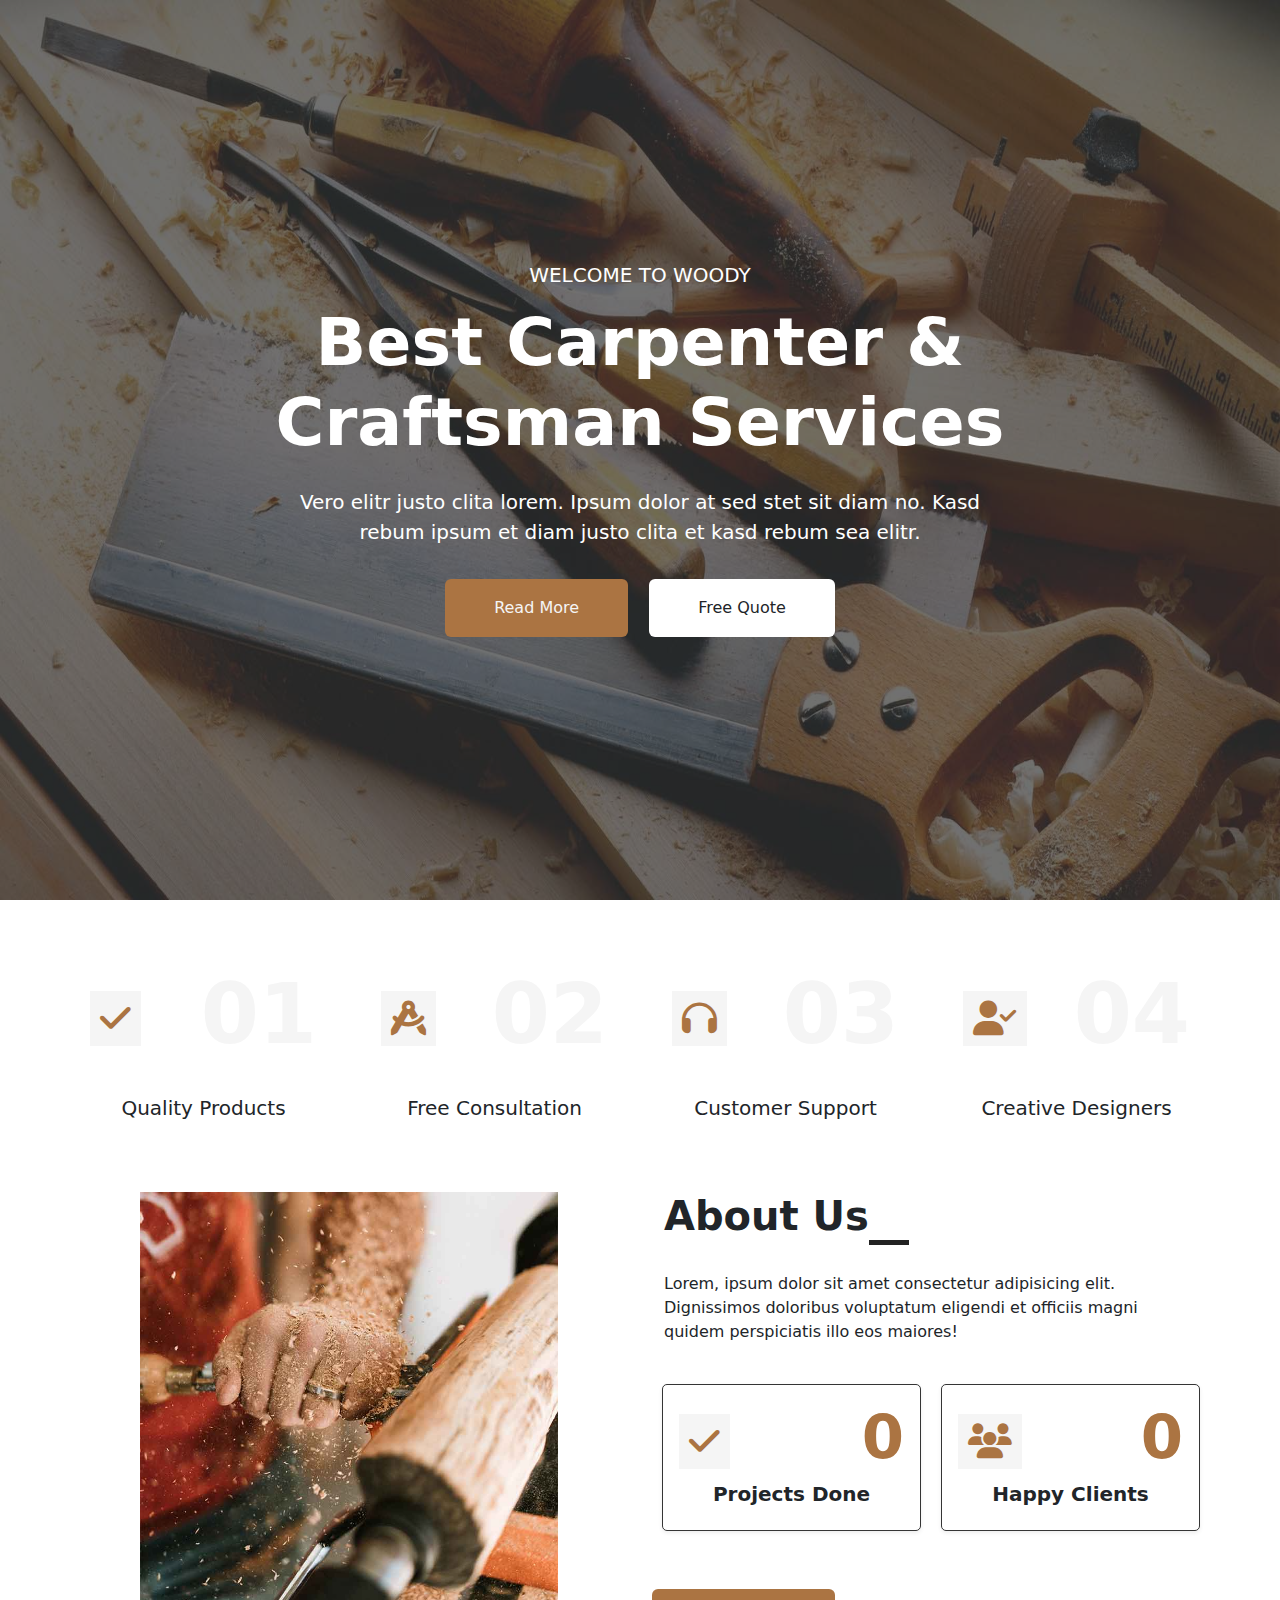
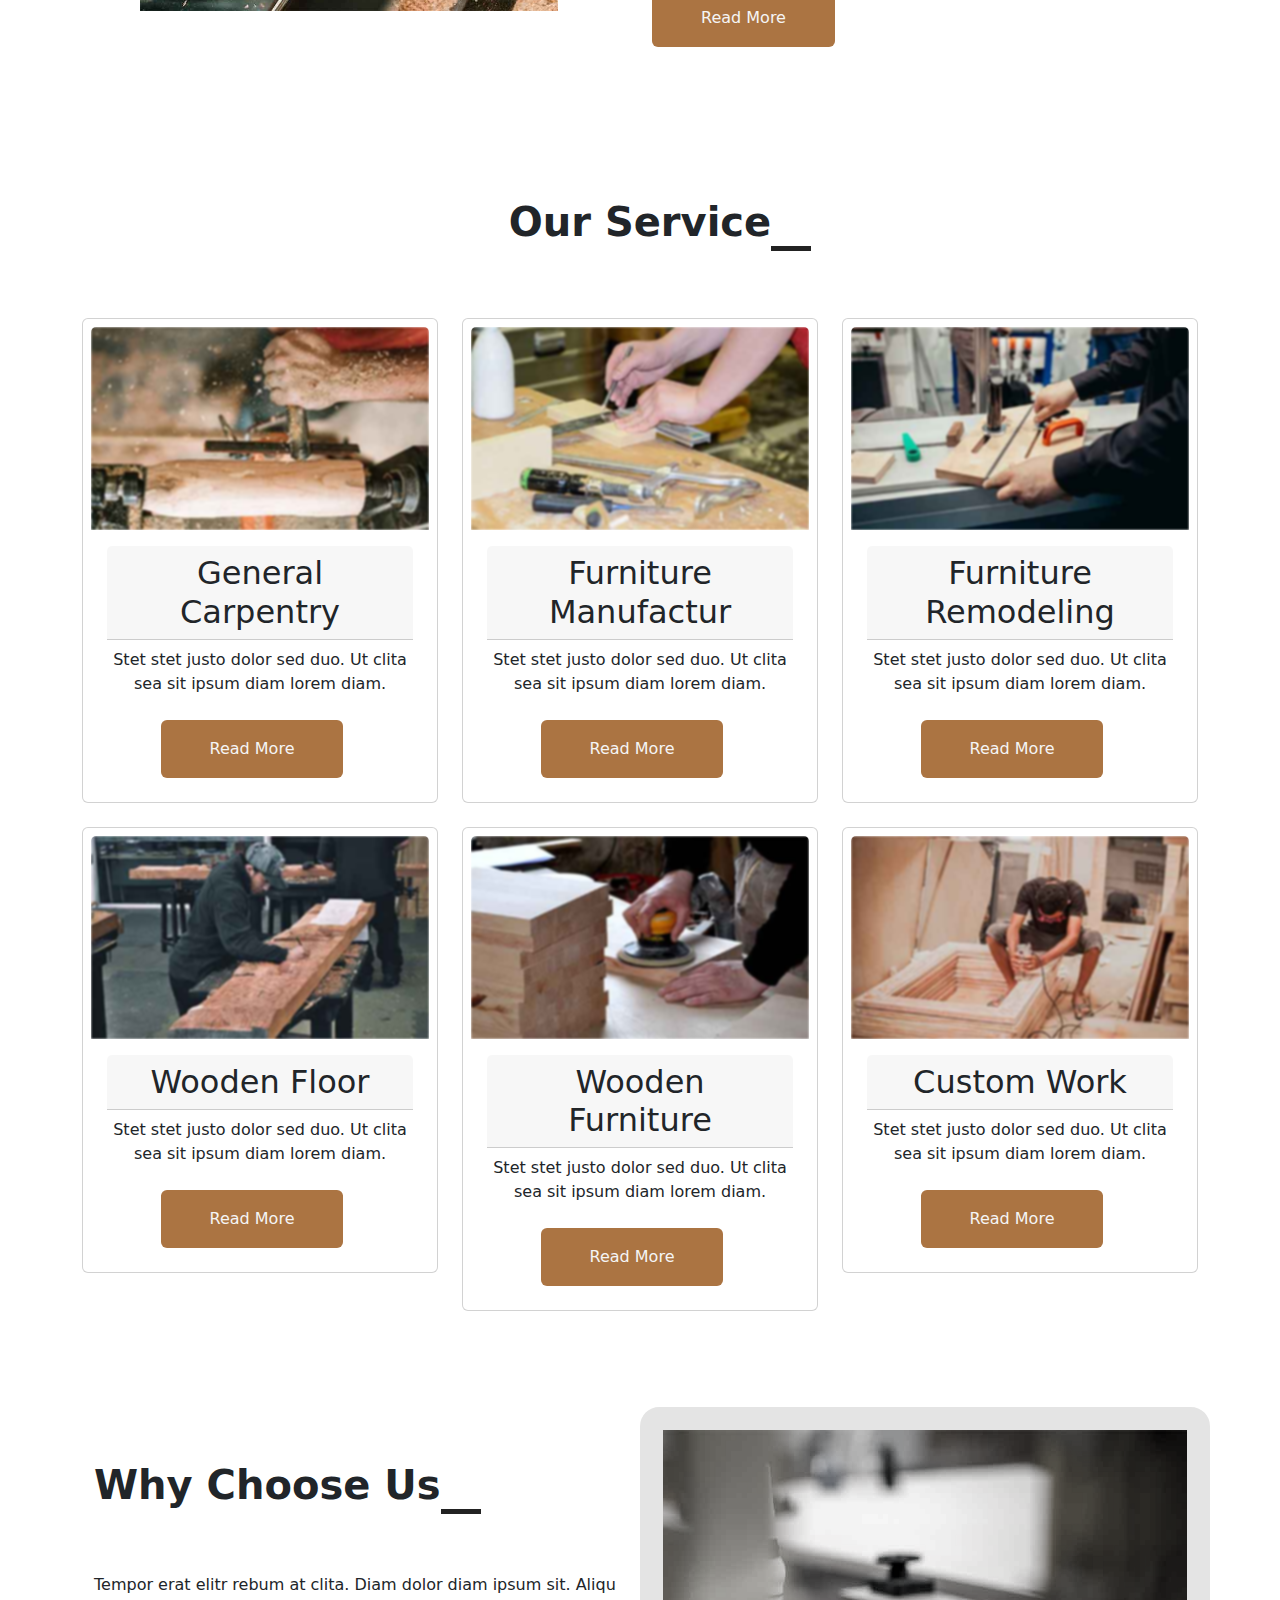
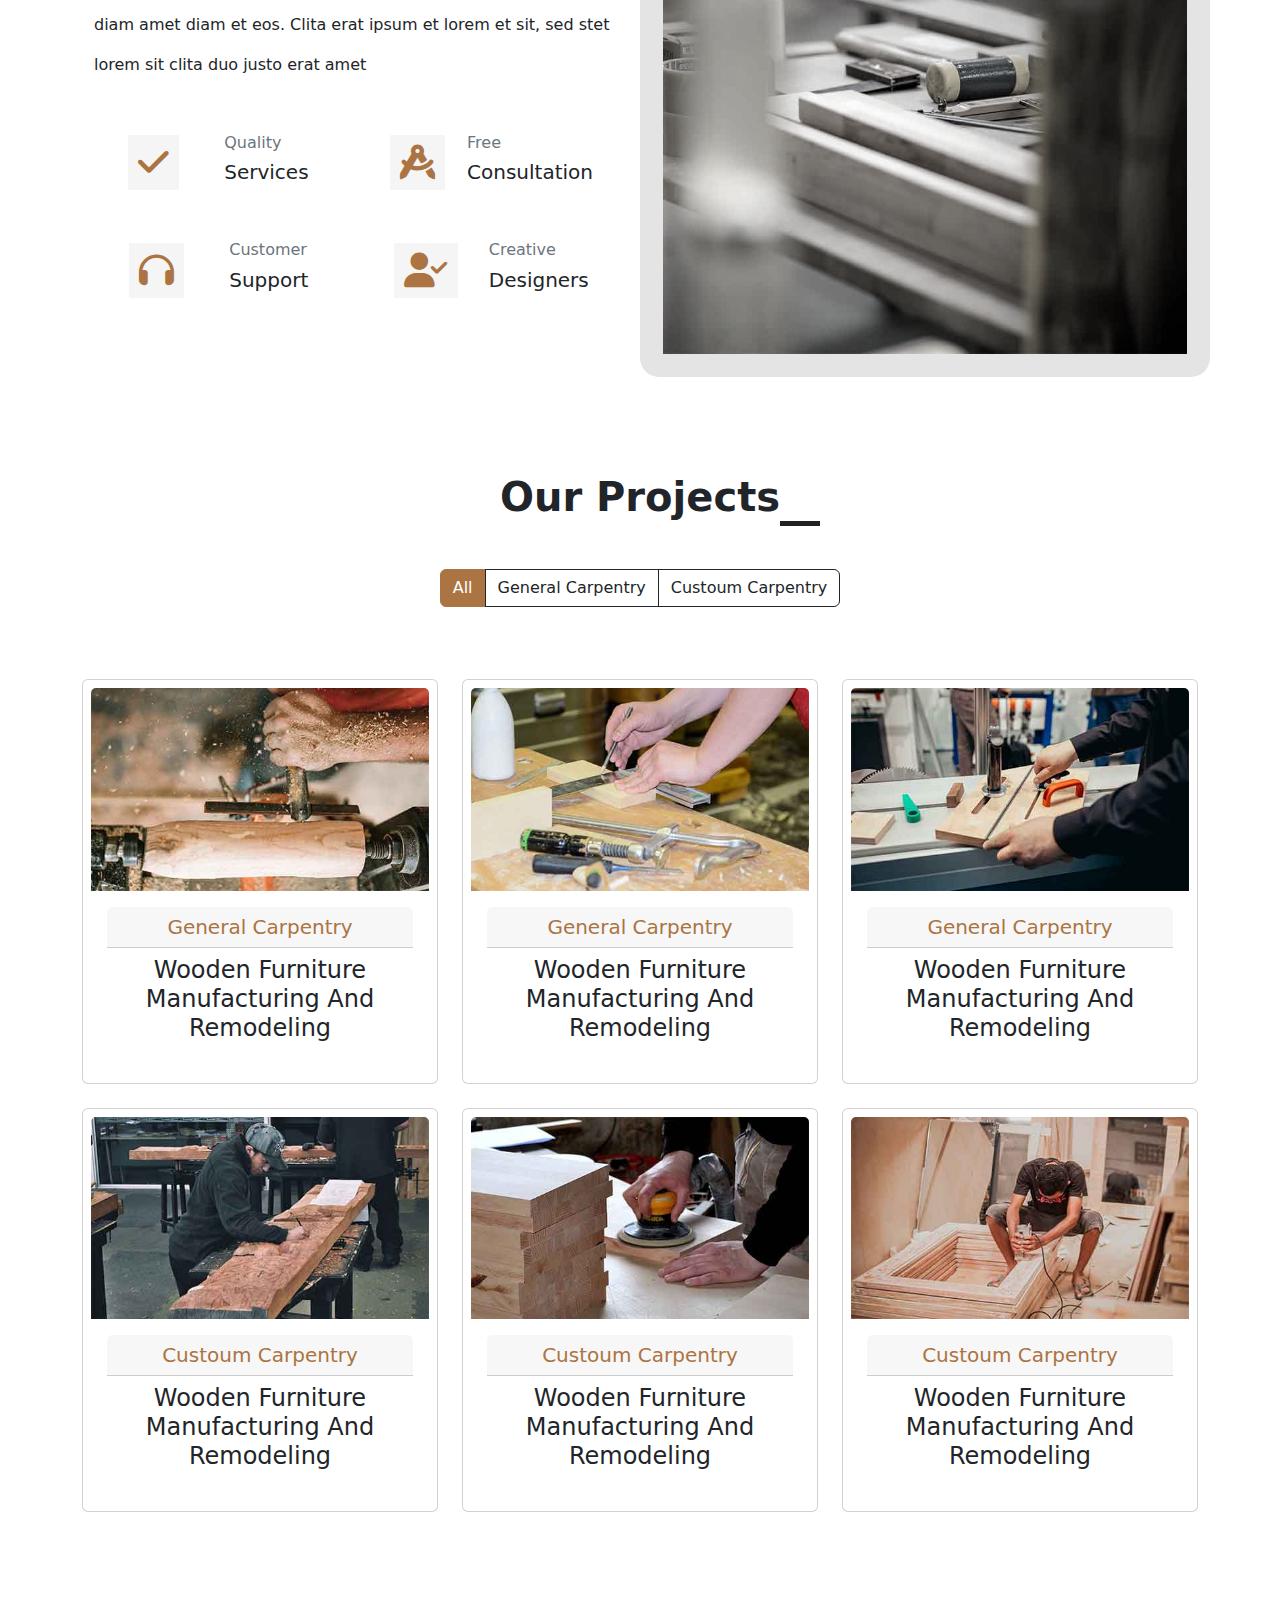
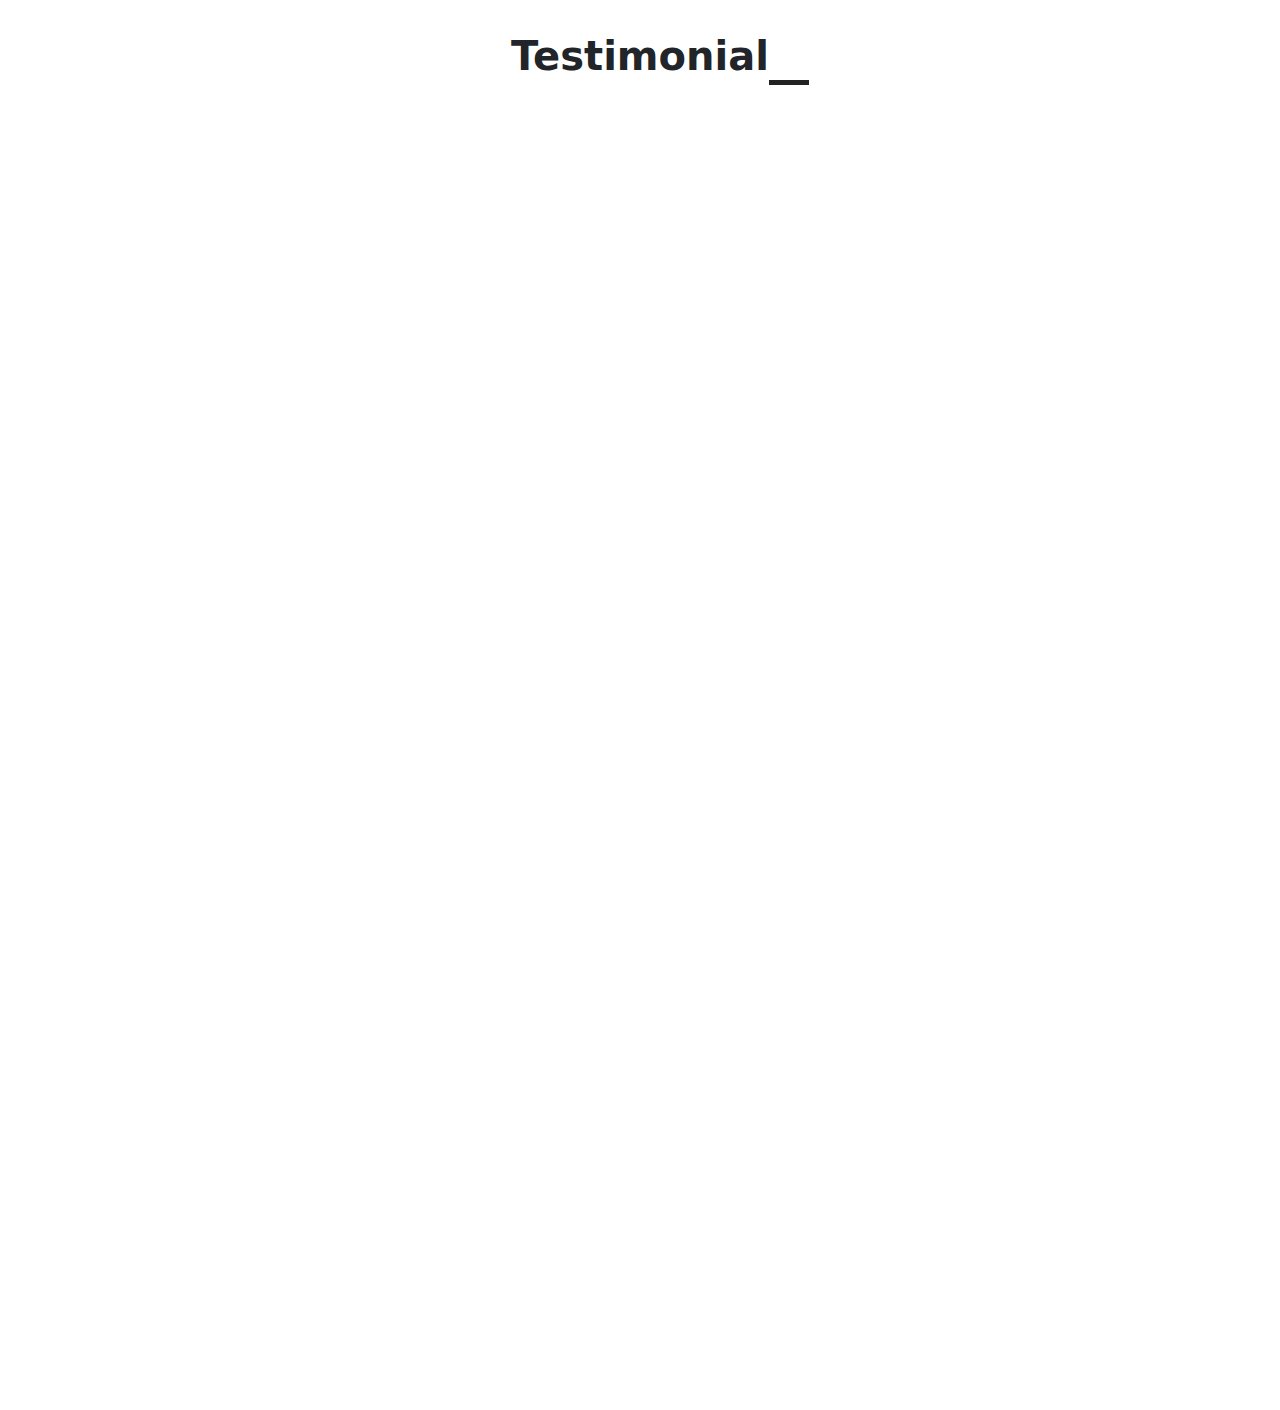
==== index.html @ cfe27cf5 "Update and rename Desing 14.html to index.html" ====
<!DOCTYPE html>
<html lang="en">
    <meta name="theme-color" content="#ab7442">
    <head>
        <meta charset="UTF-8">
        <meta name="viewport" content="width=device-width, initial-scale=1.0">
        <title>Woody</title>
        <link rel="stylesheet" href="https://cdnjs.cloudflare.com/ajax/libs/font-awesome/6.2.1/css/all.min.css">
        <link rel="stylesheet" href="css/Desing 14.css">
        <link rel="stylesheet" href="css/bootstrap.css">
        <link rel="preconnect" href="https://fonts.googleapis.com">
        <link rel="preconnect" href="https://fonts.gstatic.com" >
        <link
            href="https://fonts.googleapis.com/css2?family=Alexandria:wght@600;700;800&family=Amiri:ital,wght@1,700&family=Cairo:wght@800&family=Changa&family=Libre+Caslon+Text:wght@700&family=Oswald:wght@700&family=Poppins:ital,wght@0,100;0,200;0,300;0,400;0,500;0,600;0,700;0,800;0,900;1,100;1,200;1,300;1,400;1,500;1,600;1,700;1,800;1,900&family=Roboto:ital,wght@0,100;0,400;0,500;1,700&family=Ubuntu:ital,wght@1,700&display=swap"
            rel="stylesheet">
    </head>

    <body>
        <!-- navbar -->
        <div class="navbar navbar-expand-lg shadow-sm">
            <a href="#landing" class="  navbar-brand px-4 px-lg-5">
                <h2 class="m-0 ">WooDY</h2>
            </a>
            <button type="button" class="navbar-toggler me-4 d-sm-inline-block d-lg-none">
                <span class="navbar-toggler-icon"></span>
            </button>
            <div class="navbar-collapse collapse justify-content-around">
                <a href="#landing" class="nav-item nav-link text-capitalize  fw-bold">home</a>
                <a href="#about" class="nav-item nav-link text-capitalize  fw-bold">about</a>
                <a href="#service" class="nav-item nav-link text-capitalize  fw-bold">service</a>
                <a href="#Projects" class="nav-item nav-link text-capitalize  fw-bold">projects</a>
                <div class="nav-item dropdown position-relative">
                    <a href="#" class="nav-link dropdown-toggle">Pages</a>
                    <div class="dropdown-menu fade-up position-absolute translate-middle-x">
                        <a href="#feature" class="dropdown-item">Feature</a>
                        <a href="#quote" class="dropdown-item">Free Quote</a>
                        <a href="#team" class="dropdown-item">Our Team</a>
                        <a href="#testimonial" class="dropdown-item">Testimonial</a>
                        <a href="#404" class="dropdown-item">404 Page</a>
                    </div>
                </div>
            </div>
        </div>
        <!-- landing -->
        <div class="landing owl-carousel-item position-relative" id="landing">
            <img src="css/img/carousel-1.jpg" class="img-fluid landing-img ">
            <div class="position-absolute top-0 start-0 w-100 h-100 d-flex align-items-center"
                style="background: rgba(53, 53, 53, .7);">
                <div class="container">
                    <div class="row justify-content-center">
                        <div class="col-12 col-lg-8 text-center">
                            <h5 class="text-white text-uppercase mb-3 animated slideInDown">Welcome To WooDY</h5>
                            <h1 class="display-3 text-white animated slideInDown mb-4 ">Best Carpenter & Craftsman
                                Services</h1>
                            <p class="fs-5 fw-medium text-white mb-4 pb-2">Vero elitr justo clita lorem. Ipsum dolor at
                                sed stet sit
                                diam no. Kasd rebum ipsum et diam justo clita et kasd rebum sea elitr.</p>
                            <a href="" class="btn primary-btn py-md-3 px-md-5 me-3 animated slideInLeft">Read More</a>
                            <a href="" class="btn wihte-btn py-md-3 px-md-5 animated slideInRight">Free Quote</a>
                        </div>
                    </div>
                </div>
            </div>
            <a href="#landing" class="top"><i class="fa-solid fa-arrow-up"></i></a>

        </div>
        <!-- Carousel  -->
        <div class="Carousel py-5">
            <div class="container px-lg-0">
                <div class="row">
                    <div class="col p-3 mx-3">
                        <div class="d-flex align-items-center justify-content-between">
                            <i class="fa-solid fa-check i-featuer"></i>
                            <h2 class="fw-bold  feature-num">01</h2>
                        </div>
                        <h5 class="text-center mt-4">Quality Products</h5>
                    </div>
                    <div class="col p-3 mx-3">
                        <div class="d-flex align-items-center  justify-content-between">
                            <i class="fa-solid fa-compass-drafting i-featuer"></i>
                            <h2 class="fw-bold feature-num">02</h2>
                        </div>
                        <h5 class="text-center mt-4">Free Consultation</h5>
                    </div>
                    <div class="col p-3 mx-3">
                        <div class="d-flex align-items-center justify-content-between">
                            <i class="fa-solid fa-headphones i-featuer"></i>

                            <h2 class="fw-bold  feature-num">03</h2>
                        </div>
                        <h5 class="text-center mt-4">Customer Support</h5>

                    </div>
                    <div class="col p-3 mx-3">
                        <div class="d-flex align-items-center justify-content-between">
                            <i class="fa-solid fa-user-check i-featuer"></i>

                            <h2 class="fw-bold feature-num">04</h2>
                        </div>
                        <h5 class="text-center mt-4">Creative Designers</h5>

                    </div>
                </div>
            </div>
        </div>
        <!-- about -->
        <div class="about  container-fluid  px-lg-0 px-sm-0" id="about ">
            <div class=" container about-container px-sm-0 ">
                <div class="row">
                    <div class="col-lg-6 col-sm-12 text-center">
                        <img src="css/img/about.jpg" alt="about.jpg" class="img-fluid h-75 ">
                    </div>
                    <div class="col-lg-6 col-sm-12">
                        <div class="container about-d">
                            <h1 class="position-relative about-title text-capitalize fw-bolder rightdash ">about us</h1>
                            <p class="py-4">Lorem, ipsum dolor sit amet consectetur adipisicing elit. Dignissimos
                                doloribus voluptatum eligendi et officiis magni quidem perspiciatis illo eos maiores!
                            </p>
                            <div class="row">
                                <div class="col p-3 box-count  shadow-sm">
                                    <div class="d-flex align-items-center justify-content-between">
                                        <i class="fa-solid fa-check i-featuer"></i>
                                        <h2 class="fw-bold  count-num" data-target="1243">0</h2>
                                    </div>
                                    <h5 class="text-center fw-bold">Projects Done</h5>
                                </div>
                                <div class="col p-3 box-count shadow-sm">
                                    <div class="d-flex align-items-center justify-content-between">
                                        <i class="fa fa-users fa-2x i-featuer"></i>
                                        <h2 class="fw-bold  count-num" data-target="1190">0</h2>
                                    </div>
                                    <h5 class="text-center fw-bold">Happy Clients</h5>
                                </div>
                            </div>
                        </div>
                        <a href="#" class="btn primary-btn py-md-3 px-md-5 me-3 animated slideInLeft my-5">Read More</a>

                    </div>
                </div>
            </div>

        </div>
        <!-- service -->
        <div class="service py-5 position-relative" id="service">
            <h1 class="position-relative rightdash  text-capitalize fw-bolder text-center title mb-5">our service
            </h1>
            <div class="container ">
                <div class="row">
                    <div class="col-lg-4 col-md-6 col-12  mt-4">
                        <div class="card p-2 overflow-hidden  ">
                            <div class="card-img-top overflow-hidden position-relative project-img">
                                <img src="css/img/service-1.jpg" alt="" class="img-fluid service-img">

                            </div>
                            <div class="card-body text-center">
                                <h2 class="card-header">General Carpentry</h2>
                                <p class="py-2">Stet stet justo dolor sed duo. Ut clita sea sit ipsum diam lorem diam.
                                </p>
                                <div class="card-link">
                                    <a href="#" class="btn primary-btn py-md-3 px-md-5 me-3  slideInLeft ">Read More</a>
                                </div>
                            </div>
                        </div>
                    </div>
                    <div class="col-lg-4 col-md-6 col-12 mt-4">
                        <div class="card p-2 overflow-hidden ">
                            <div class="card-img-top overflow-hidden ">
                                <img src="css/img/service-2.jpg" alt="" class="img-fluid service-img">
                            </div>
                            <div class="card-body text-center">
                                <h2 class="card-header">Furniture Manufactur</h2>
                                <p class="py-2">Stet stet justo dolor sed duo. Ut clita sea sit ipsum diam lorem diam.
                                </p>
                                <div class="card-link">
                                    <a href="#" class="btn primary-btn py-md-3 px-md-5 me-3  slideInLeft ">Read More</a>
                                </div>
                            </div>
                        </div>
                    </div>
                    <div class="col-lg-4 col-md-6 col-12 mt-4">
                        <div class="card p-2 overflow-hidden  ">
                            <div class="card-img-top overflow-hidden">
                                <img src="css/img/service-3.jpg" alt="" class="img-fluid service-img">
                            </div>
                            <div class="card-body text-center">
                                <h2 class="card-header">Furniture Remodeling</h2>
                                <p class="py-2">Stet stet justo dolor sed duo. Ut clita sea sit ipsum diam lorem diam.
                                </p>
                                <div class="card-link">
                                    <a href="#" class="btn primary-btn py-md-3 px-md-5 me-3  slideInLeft ">Read More</a>
                                </div>
                            </div>
                        </div>
                    </div>
                    <div class="col-lg-4 col-md-6 col-12 mt-4">
                        <div class="card p-2 overflow-hidden ">
                            <div class="card-img-top overflow-hidden">
                                <img src="css/img/service-4.jpg" alt="" class="img-fluid service-img">
                            </div>
                            <div class="card-body text-center">
                                <h2 class="card-header">Wooden Floor</h2>
                                <p class="py-2">Stet stet justo dolor sed duo. Ut clita sea sit ipsum diam lorem diam.
                                </p>
                                <div class="card-link">
                                    <a href="#" class="btn primary-btn py-md-3 px-md-5 me-3  slideInLeft ">Read More</a>
                                </div>
                            </div>
                        </div>
                    </div>
                    <div class="col-lg-4 col-md-6 col-12 mt-4">
                        <div class="card p-2 overflow-hidden ">
                            <div class="card-img-top overflow-hidden">
                                <img src="css/img/service-5.jpg" alt="" class="img-fluid service-img">
                            </div>
                            <div class="card-body text-center">
                                <h2 class="card-header">Wooden Furniture</h2>
                                <p class="py-2">Stet stet justo dolor sed duo. Ut clita sea sit ipsum diam lorem diam.
                                </p>
                                <div class="card-link">
                                    <a href="#" class="btn primary-btn py-md-3 px-md-5 me-3  slideInLeft ">Read More</a>
                                </div>
                            </div>
                        </div>
                    </div>
                    <div class="col-lg-4 col-md-6 col-12 mt-4">
                        <div class="card p-2 overflow-hidden ">
                            <div class="card-img-top overflow-hidden">
                                <img src="css/img/service-6.jpg" alt="" class="img-fluid service-img">
                            </div>
                            <div class="card-body text-center">
                                <h2 class="card-header">Custom Work</h2>
                                <p class="py-2">Stet stet justo dolor sed duo. Ut clita sea sit ipsum diam lorem diam.
                                </p>
                                <div class="card-link">
                                    <a href="#" class="btn primary-btn py-md-3 px-md-5 me-3  slideInLeft ">Read More</a>
                                </div>
                            </div>
                        </div>
                    </div>
                </div>


            </div>
        </div>
        <!-- feature -->
        <div class="feature py-5 container-fluid px-lg-0" id="feature">
            <div class="container px-lg-0">
                <div class="row g-0 mx-lg-0 ">
                    <div class="col-md-6 col-sm-12 d-flex flex-column justify-content-center p-4   ">
                        <h1 class="position-relative rightdash  text-capitalize fw-bolder  title mb-5">why Choose us
                        </h1>
                        <p class="py-2 p-feature">Tempor erat elitr rebum at clita. Diam dolor diam ipsum sit. Aliqu
                            diam amet
                            diam et eos. Clita erat ipsum et lorem et
                            sit, sed stet lorem sit clita duo justo erat amet
                        </p>
                        <div class="row">
                            <div class="col-md-6 col-12 d-flex align-items-center justify-content-around p-4">
                                <div>
                                    <i class="fa-solid fa-check i-featuer"></i>
                                </div>
                                <div>
                                    <h6 class="text-muted">Quality</h6>
                                    <h5 class="text-center ">Services</h5>
                                </div>
                            </div>
                            <div class="col-md-6 col-12 d-flex align-items-center justify-content-around p-4">
                                <div>
                                    <i class="fa-solid fa-compass-drafting i-featuer"></i>
                                </div>
                                <div>
                                    <h6 class="text-muted">Free</h6>
                                    <h5 class="text-center ">Consultation</h5>
                                </div>
                            </div>
                        </div>
                        <div class="row">
                            <div class="col-md-6 col-12 d-flex align-items-center justify-content-around p-4">
                                <div>
                                    <i class="fa-solid fa-headphones i-featuer"></i>
                                </div>
                                <div>
                                    <h6 class="text-muted">Customer</h6>
                                    <h5 class="text-center ">Support</h5>
                                </div>
                            </div>
                            <div class="col-md-6 col-12 d-flex align-items-center justify-content-around p-4">
                                <div>
                                    <i class="fa-solid fa-user-check i-featuer"></i>
                                </div>
                                <div>
                                    <h6 class="text-muted">Creative</h6>
                                    <h5 class="text-center ">Designers</h5>
                                </div>
                            </div>
                        </div>
                    </div>
                    <div class="col-md-6 col-sm-12 chose-img pointer-event">
                        <img src="css/img/feature.jpg" alt="feature.jpg" class="img-fluid">
                    </div>
                </div>
            </div>
        </div>
        <!-- Projects -->
        <div class="Projects py-5 position-relative" id="Projects">
            <h1 class="position-relative about-title text-capitalize fw-bolder rightdash text-center w-100">our projects
            </h1>
            <div class="position-relative d-flex justify-content-center g-4">
                <div class="btn-group my-4 g-5 p-3">
                    <h4 class="btn btn-outline-dark text-capitalize tab-btn tab-btn-active d-flex align-items-center"
                        data-id="row-project">all
                    </h4>
                    <h4 class="btn btn-outline-dark text-capitalize tab-btn d-flex align-items-center"
                        data-id="General">General Carpentry</h4>
                    <h4 class="btn btn-outline-dark text-capitalize tab-btn d-flex align-items-center"
                        data-id="custoum">custoum Carpentry</h4>
                </div>
            </div>
            <div class="container project-container position-relative">
                <div class="row row-project" id="General">
                    <div class="col-lg-4 col-md-6 col-12  mt-4 General project-card ">
                        <div class="card p-2 overflow-hidden  ">
                            <div class="card-img-top overflow-hidden position-relative project-img ">
                                <img src="css/img/service-1.jpg" alt="" class="img-fluid ">
                                <div class="portfolio-overlay d-flex justify-content-center align-items-center">
                                    <a class="btn btn-square btn-outline-light mx-1" href="#"><i
                                            class="fa-solid fa-eye fa-lg"></i></a>
                                    <a class="btn btn-square btn-outline-light mx-1" href="#"><i
                                            class="fa-solid fa-paperclip fa-lg"></i></a>
                                </div>
                            </div>
                            <div class="card-body text-center">
                                <h5 class="card-header headercard-project">General Carpentry</h5>
                                <h4 class="py-2">Wooden Furniture Manufacturing And Remodeling
                                </h4>
                            </div>
                        </div>
                    </div>
                    <div class="col-lg-4 col-md-6 col-12 mt-4 General project-card">
                        <div class="card p-2 overflow-hidden ">
                            <div class="card-img-top overflow-hidden position-relative project-img">
                                <img src="css/img/service-2.jpg" alt="" class="img-fluid ">
                                <div class="portfolio-overlay d-flex justify-content-center align-items-center">
                                    <a class="btn btn-square btn-outline-light mx-1" href="#"><i
                                            class="fa-solid fa-eye fa-lg"></i></a>
                                    <a class="btn btn-square btn-outline-light mx-1" href="#"><i
                                            class="fa-solid fa-paperclip fa-lg"></i></a>
                                </div>
                            </div>
                            <div class="card-body text-center">
                                <h5 class="card-header headercard-project">General Carpentry</h5>
                                <h4 class="py-2">Wooden Furniture Manufacturing And Remodeling
                                </h4>
                            </div>
                        </div>
                    </div>
                    <div class="col-lg-4 col-md-6 col-12 mt-4 General project-card">
                        <div class="card p-2 overflow-hidden  ">
                            <div class="card-img-top overflow-hidden position-relative project-img">
                                <img src="css/img/service-3.jpg" alt="" class="img-fluid ">
                                <div class="portfolio-overlay d-flex justify-content-center align-items-center">
                                    <a class="btn btn-square btn-outline-light mx-1" href="#"><i
                                            class="fa-solid fa-eye fa-lg"></i></a>
                                    <a class="btn btn-square btn-outline-light mx-1" href="#"><i
                                            class="fa-solid fa-paperclip fa-lg"></i></a>
                                </div>
                            </div>
                            <div class="card-body text-center">
                                <h5 class="card-header headercard-project">General Carpentry</h5>
                                <h4 class="py-2">Wooden Furniture Manufacturing And Remodeling
                                </h4>
                            </div>
                        </div>
                    </div>
                </div>
                <div class="row  row-project" id="custoum">
                    <div class="col-lg-4 col-md-6 col-12 mt-4 custoum project-card">
                        <div class="card p-2 overflow-hidden ">
                            <div class="card-img-top overflow-hidden position-relative project-img">
                                <img src="css/img/service-4.jpg" alt="" class="img-fluid ">
                                <div class="portfolio-overlay d-flex justify-content-center align-items-center">
                                    <a class="btn btn-square btn-outline-light mx-1" href="#"><i
                                            class="fa-solid fa-eye fa-lg"></i></a>
                                    <a class="btn btn-square btn-outline-light mx-1" href="#"><i
                                            class="fa-solid fa-paperclip fa-lg"></i></a>
                                </div>
                            </div>
                            <div class="card-body text-center">
                                <h5 class="card-header headercard-project text-capitalize">custoum Carpentry</h5>
                                <h4 class="py-2">Wooden Furniture Manufacturing And Remodeling
                                </h4>
                            </div>
                        </div>
                    </div>
                    <div class="col-lg-4 col-md-6 col-12 mt-4 custoum project-card">
                        <div class="card p-2 overflow-hidden ">
                            <div class="card-img-top overflow-hidden position-relative project-img">
                                <img src="css/img/service-5.jpg" alt="" class="img-fluid ">
                                <div class="portfolio-overlay d-flex justify-content-center align-items-center">
                                    <a class="btn btn-square btn-outline-light mx-1" href="#"><i
                                            class="fa-solid fa-eye fa-lg"></i></a>
                                    <a class="btn btn-square btn-outline-light mx-1" href="#"><i
                                            class="fa-solid fa-paperclip fa-lg"></i></a>
                                </div>
                            </div>
                            <div class="card-body text-center">
                                <h5 class="card-header headercard-project text-capitalize">custoum Carpentry</h5>
                                <h4 class="py-2">Wooden Furniture Manufacturing And Remodeling
                                </h4>
                            </div>
                        </div>
                    </div>
                    <div class="col-lg-4 col-md-6 col-12 mt-4 custoum project-card">
                        <div class="card p-2 overflow-hidden ">
                            <div class="card-img-top overflow-hidden position-relative project-img">
                                <img src="css/img/service-6.jpg" alt="" class="img-fluid ">
                                <div class="portfolio-overlay d-flex justify-content-center align-items-center">
                                    <a class="btn btn-square btn-outline-light mx-1" href="#"><i
                                            class="fa-solid fa-eye fa-lg"></i></a>
                                    <a class="btn btn-square btn-outline-light mx-1" href="#"><i
                                            class="fa-solid fa-paperclip fa-lg"></i></a>
                                </div>
                            </div>
                            <div class="card-body text-center">
                                <h5 class="card-header headercard-project text-capitalize">custoum Carpentry</h5>
                                <h4 class="py-2">Wooden Furniture Manufacturing And Remodeling
                                </h4>
                            </div>
                        </div>
                    </div>
                </div>
            </div>
        </div>
        <!-- team -->
        <div class="team py-5" id="team">
            <h1 class="position-relative about-title text-capitalize fw-bolder rightdash text-center w-100  my-4">
                Testimonial
            </h1>
            <div class="container team-container  ">
                <div class="row text-center justify-content-center px-3">
                    <div class="card p-2 overflow-hidden team-card col-lg-3 col-md-6 col-12 m-3 ">
                        <div class="team-social d-flex flex-column align-items-center">
                            <a class="btn btn-square p-4" href="#"><i class="fa-brands fa-facebook fa-lg"></i></a>
                            <a class="btn btn-square p-4" href="#"><i class="fa-brands fa-twitter fa-lg"></i></a>
                            <a class="btn btn-square p-4" href="#"><i
                                    class="fa-brands fa-square-instagram fa-lg"></i></a>
                        </div>
                        <div class="card-img-top overflow-hidden ">
                            <img src="css/img/team-1.jpg" class="img-fluid service-img">
                        </div>
                        <div class="card-body text-center">
                            <h2 class="card-header headercard-project border-0">Full Name</h2>
                            <p class="py-2">Designation
                            </p>
                        </div>
                    </div>
                    <div class="card p-2 overflow-hidden team-card col-lg-3 col-md-6 col-12 m-3">
                        <div class="team-social d-flex flex-column align-items-center">
                            <a class="btn btn-square p-4" href="#"><i class="fa-brands fa-facebook fa-lg"></i></a>
                            <a class="btn btn-square p-4" href="#"><i class="fa-brands fa-twitter fa-lg"></i></a>
                            <a class="btn btn-square p-4" href="#"><i
                                    class="fa-brands fa-square-instagram fa-lg"></i></a>
                        </div>
                        <div class="card-img-top overflow-hidden ">
                            <img src="css/img/team-2.jpg" class="img-fluid service-img">
                        </div>
                        <div class="card-body text-center">
                            <h2 class="card-header headercard-project border-0">Full Name</h2>
                            <p class="py-2">Designation
                            </p>
                        </div>
                    </div>
                    <div class="card p-2 overflow-hidden team-card col-lg-3 col-md-6 col-12 m-3">
                        <div class="team-social d-flex flex-column align-items-center">
                            <a class="btn btn-square p-4" href="#"><i class="fa-brands fa-facebook fa-lg"></i></a>
                            <a class="btn btn-square p-4" href="#"><i class="fa-brands fa-twitter fa-lg"></i></a>
                            <a class="btn btn-square p-4" href="#"><i
                                    class="fa-brands fa-square-instagram fa-lg"></i></a>
                        </div>
                        <div class="card-img-top overflow-hidden ">
                            <img src="css/img/team-3.jpg" class="img-fluid service-img">
                        </div>
                        <div class="card-body text-center">
                            <h2 class="card-header headercard-project border-0">Full Name</h2>
                            <p class="py-2">Designation
                            </p>
                        </div>
                    </div>
                    <div class="card p-2 overflow-hidden team-card col-lg-3 col-md-6 col-12 m-3 ">
                        <div class="team-social d-flex flex-column align-items-center">
                            <a class="btn btn-square p-4" href="#"><i class="fa-brands fa-facebook fa-lg"></i></a>
                            <a class="btn btn-square p-4" href="#"><i class="fa-brands fa-twitter fa-lg"></i></a>
                            <a class="btn btn-square p-4" href="#"><i
                                    class="fa-brands fa-square-instagram fa-lg"></i></a>
                        </div>
                        <div class="card-img-top overflow-hidden ">
                            <img src="css/img/team-4.jpg" class="img-fluid service-img">
                        </div>
                        <div class="card-body text-center">
                            <h2 class="card-header headercard-project border-0">Full Name</h2>
                            <p class="py-2">Designation
                            </p>
                        </div>
                    </div>
                </div>
            </div>
        </div>
       
        <script src="Desing 14.js"></script>
    </body>

</html>
---- css/Desing 14.css ----
:root {
    --primary: #AB7442;
    --light: #F5F5F5;
    --dark: #353535;
}

::selection {
    background-color: var(--primary);
    color: #fff;
}

html {
    font-family: 'Alexandria', sans-serif;
    font-family: 'Amiri', serif;
    font-family: 'Cairo', sans-serif;
    font-family: 'Changa', sans-serif;
    font-family: 'Libre Caslon Text', serif;
    font-family: 'Oswald', sans-serif;
    font-family: 'Poppins', sans-serif;
    font-family: 'Roboto', sans-serif;
    font-family: 'Ubuntu', sans-serif;
}

.nav-item {
    color: var(--dark);
    transition: 2s all ease;
}

.nav-item:hover {
    color: var(--primary) !important;
}

.navbar {
    display: none !important;
    transform: translateY(-100px);
    transition: .9s all ease;
}

.fixed-navbar {
    transform: translateY(0px) !important;
    display: flex !important;
    position: fixed !important;
    z-index: 100 !important;
    width: 100% !important;
}

.navbar-brand {
    color: var(--primary) !important;
}

.navbar {
    background-color: var(--light);
    transition: .5;
}

.dropdown {
    transition: .5s ease all;
}

.dropdown:hover .dropdown-menu {
    display: block !important;
}

.landing .text-center h3,
.landing .text-center h1,
.landing .text-center p {
    color: #fff;
}

.landing-img {
    min-height: 100vh !important;
}

.top {
    cursor: pointer;
    position: fixed;
    top: calc(100vh - 90px);
    right: 28px;
    background-color: var(--primary) !important;
    color: var(--light) !important;
    width: 38px;
    height: 46px;
    display: flex;
    justify-content: center;
    align-items: center;
    transition: 600ms ease all;
    z-index: 88;
    opacity: 0;
    transform: translatex(300%);
}

.top:hover {
    background-color: #2222225e !important;
    color: var(--primary) !important;
}

.display-3 {
    font-size: calc(1.525rem + 3.3vw) !important;
    font-weight: 900 !important;
    line-height: 1.2 !important;
}

.primary-btn {
    background-color: var(--primary) !important;
    color: var(--light) !important;
}

.wihte-btn {
    background-color: #fff !important;
}

.landing .translate-middle {
    left: 50%;
}

.navbar-collapse {
    transition: 600ms ease all !important;
}

.sm-navbar {
    display: flex !important;
    flex-direction: column !important;
    justify-content: space-evenly !important;
    height: calc(100vh - 61px);
    position: fixed !important;
    width: 100% !important;
    top: 61px !important;
    background: var(--light) !important;

}

.sm-navbar .nav-item:hover {
    color: var(--dark) !important;
    background-color: var(--primary) !important;
}

.sm-navbar .nav-item {
    width: 100%;
    text-align: center;
    padding: 10px 0;

}


.i-featuer {
    color: var(--primary);
    background-color: var(--light);
    padding: 10px;
    font-size: 35px;
}

.feature-num,
.count-num {
    color: var(--light);
    font-size: calc(1.625rem + 4.5vw);
    font-weight: 900;
    line-height: 1.2;
}

.count-num {
    color: var(--primary);
    font-size: calc(1rem + 3.5vw);
}

.rightdash::after {
    content: "";
    width: 40px;
    height: 5px;
    background-color: #222;
    position: absolute;
    top: 100%;
    z-index: 1;
    transition: .3s all ease;
}

.about-title.rightdash::after:hover {
    background-color: #b97436;
    height: 105%;
    width: 199px;
    top: 50%;
    left: 50%;
    transform: translate(-50%, -50%);
}

.about-title {
    width: fit-content;
    z-index: 2;
}

.box-count {
    padding: 5px;
    margin: 10px;
    border-radius: 5px;
    border: #353535 1px solid;
}

.service-img {
    transition: .5s all ease-in-out;
    filter: blur(0.9px);
}

.service-img:hover {
    transform: scale(1.06);
    filter: blur(0px);
}

.service .row:last-of-type {
    margin-top: 30px !important;
}


.p-feature {
    line-height: 40px;
    white-space: 2;
}

.chose-img {
    border: 23px solid #e4e4e4;
    border-radius: 1.2rem;
    transition: 300ms ease;
    filter: saturate(.1);
    cursor: pointer;
}

.chose-img:hover {
    filter: saturate(1);
}

.headercard-project {
    color: var(--primary) !important;
}

.tab-btn.tab-btn-active {
    color: #fff !important;
    background-color: var(--primary) !important;
    border-color: var(--primary);
}

.portfolio-overlay {
    position: absolute;
    width: 0;
    height: 0;
    top: -23px;
    left: 50%;
    transform: translateX(-50%);
    background: rgba(53, 53, 53, .7);
    transition: .5s;
}


.project-img,
.team-card,
.team-social {
    transition: .5s all ease-in-out;
}

.project-img:hover .portfolio-overlay {
    width: 100%;
    height: 100%;
    top: 0;
}

.team-social {
    width: 40px;
    transform: translateY(-40%);
    top: 40%;
    left: -30px;
    position: absolute;
    z-index: 3;
    background-color: var(--light);
    gap: 3px;
    opacity: 0;
}

.team-social a {
    position: relative;
}

.team-social a:not(:last-child):before {
    content: "";
    width: 50%;
    height: 2.5px;
    background-color: var(--dark);
    top: 100%;
    position: absolute;
    left: 50%;
    transform: translateX(-50%);
}

.team-card {
    opacity: 0;
    transform: translateY(100%);
    transition: 1200ms all ease-in-out;
}

.team-social a i {
    color: var(--primary);
}

.team-card:hover .team-social {
    left: 10px;
    opacity: 1;
}

.fadeup {
    opacity: 1;
    transform: none;
}
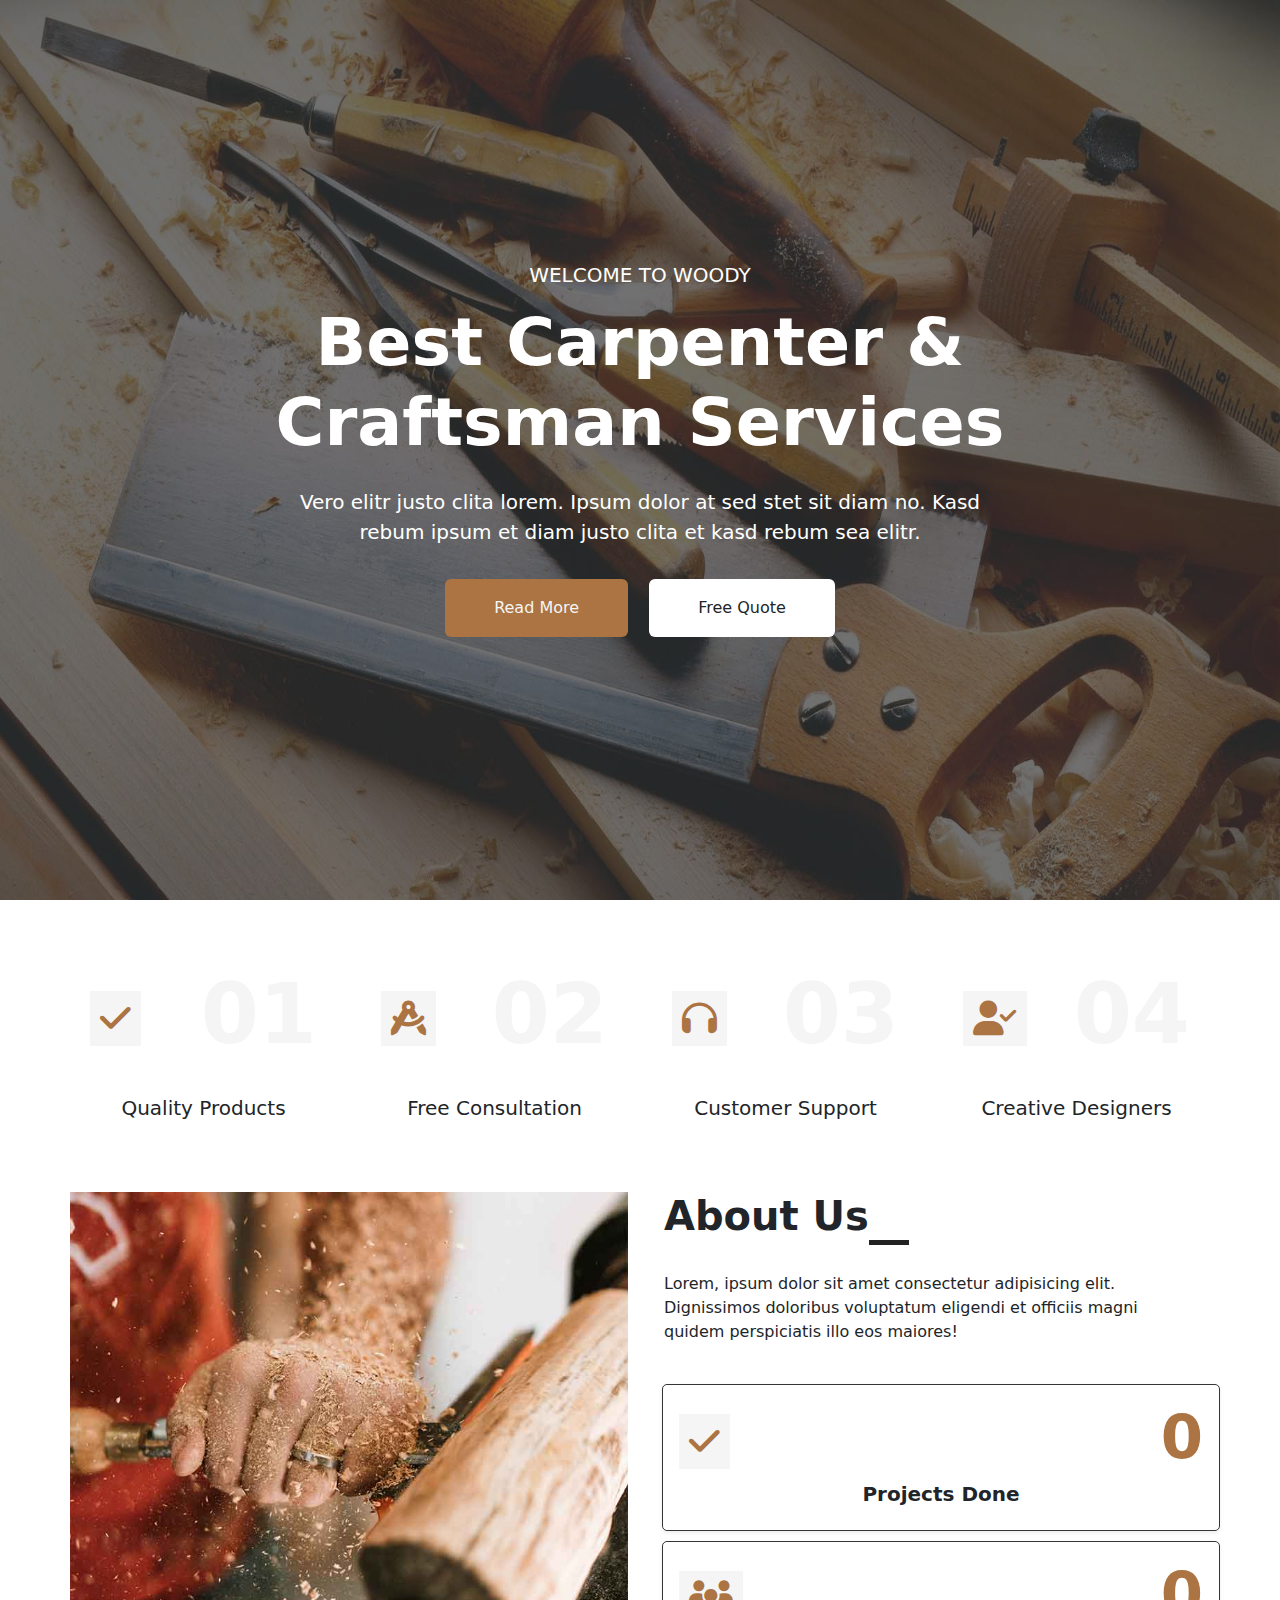
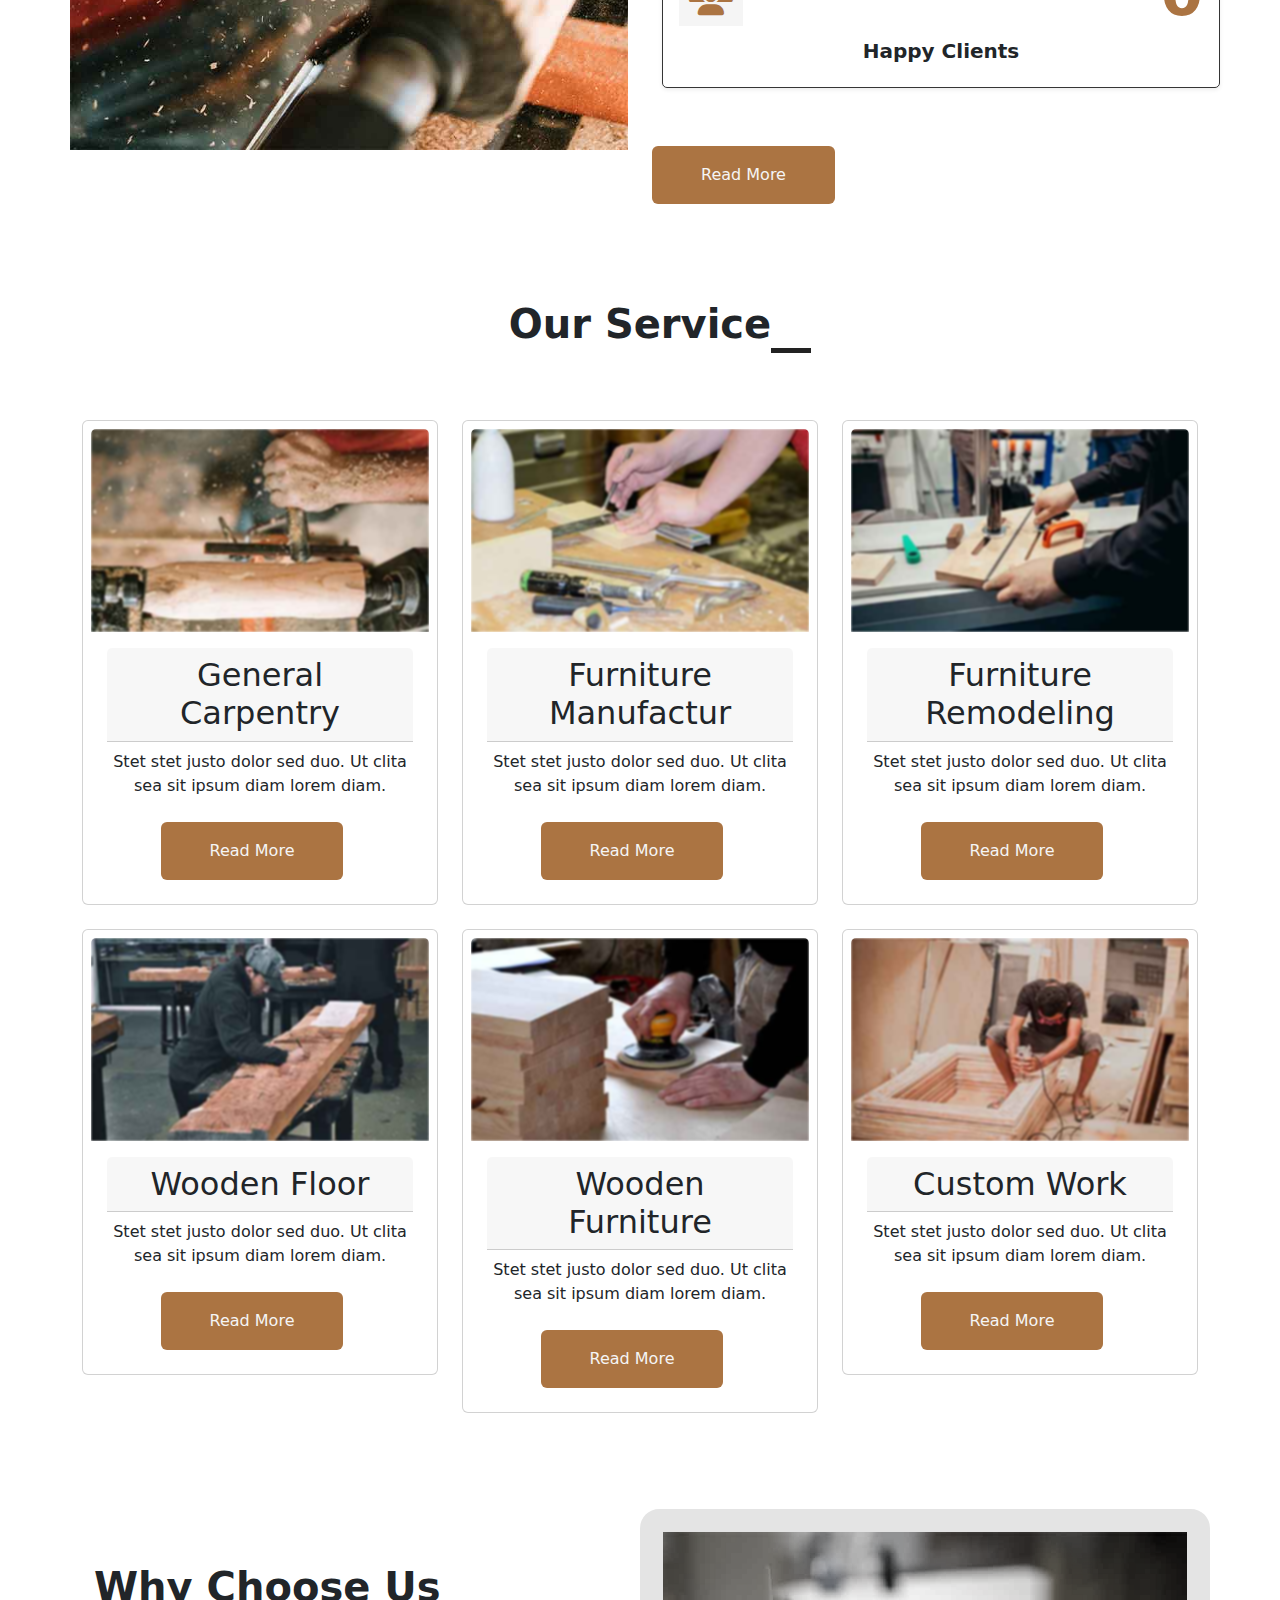
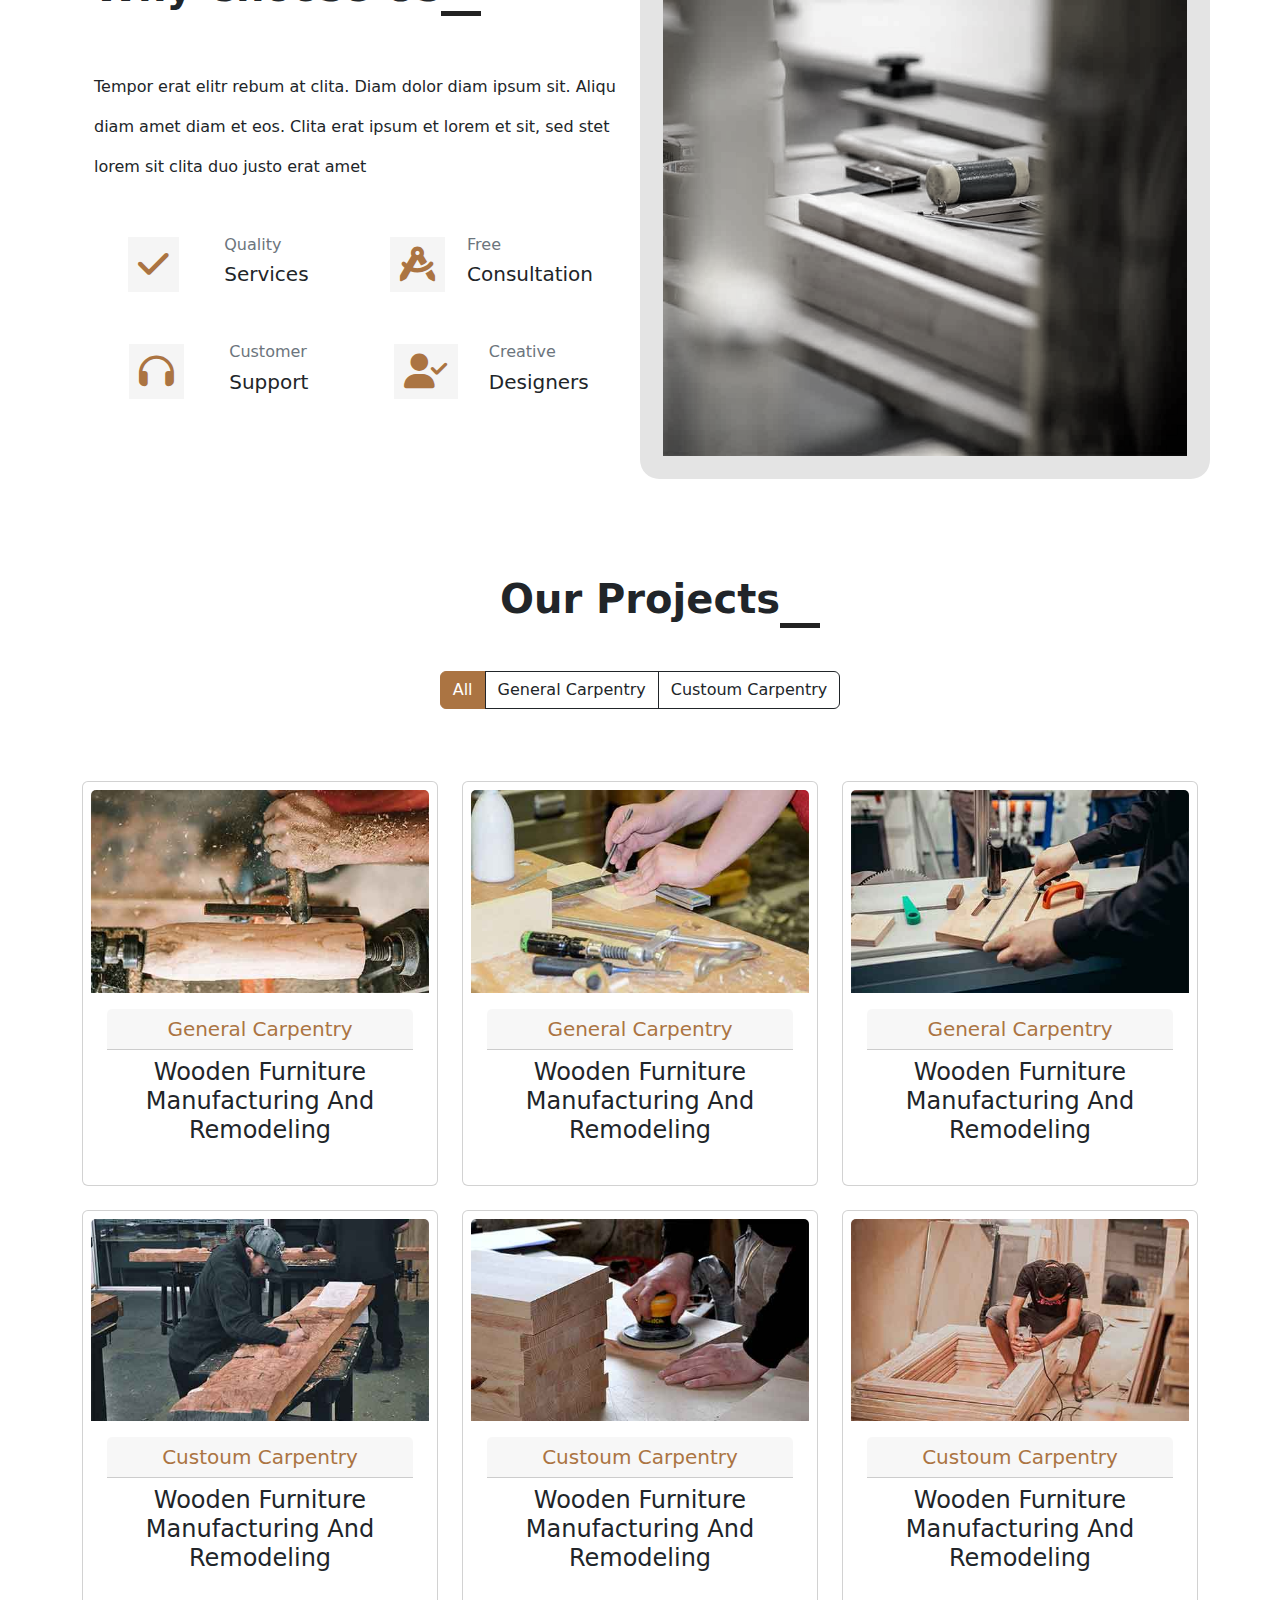
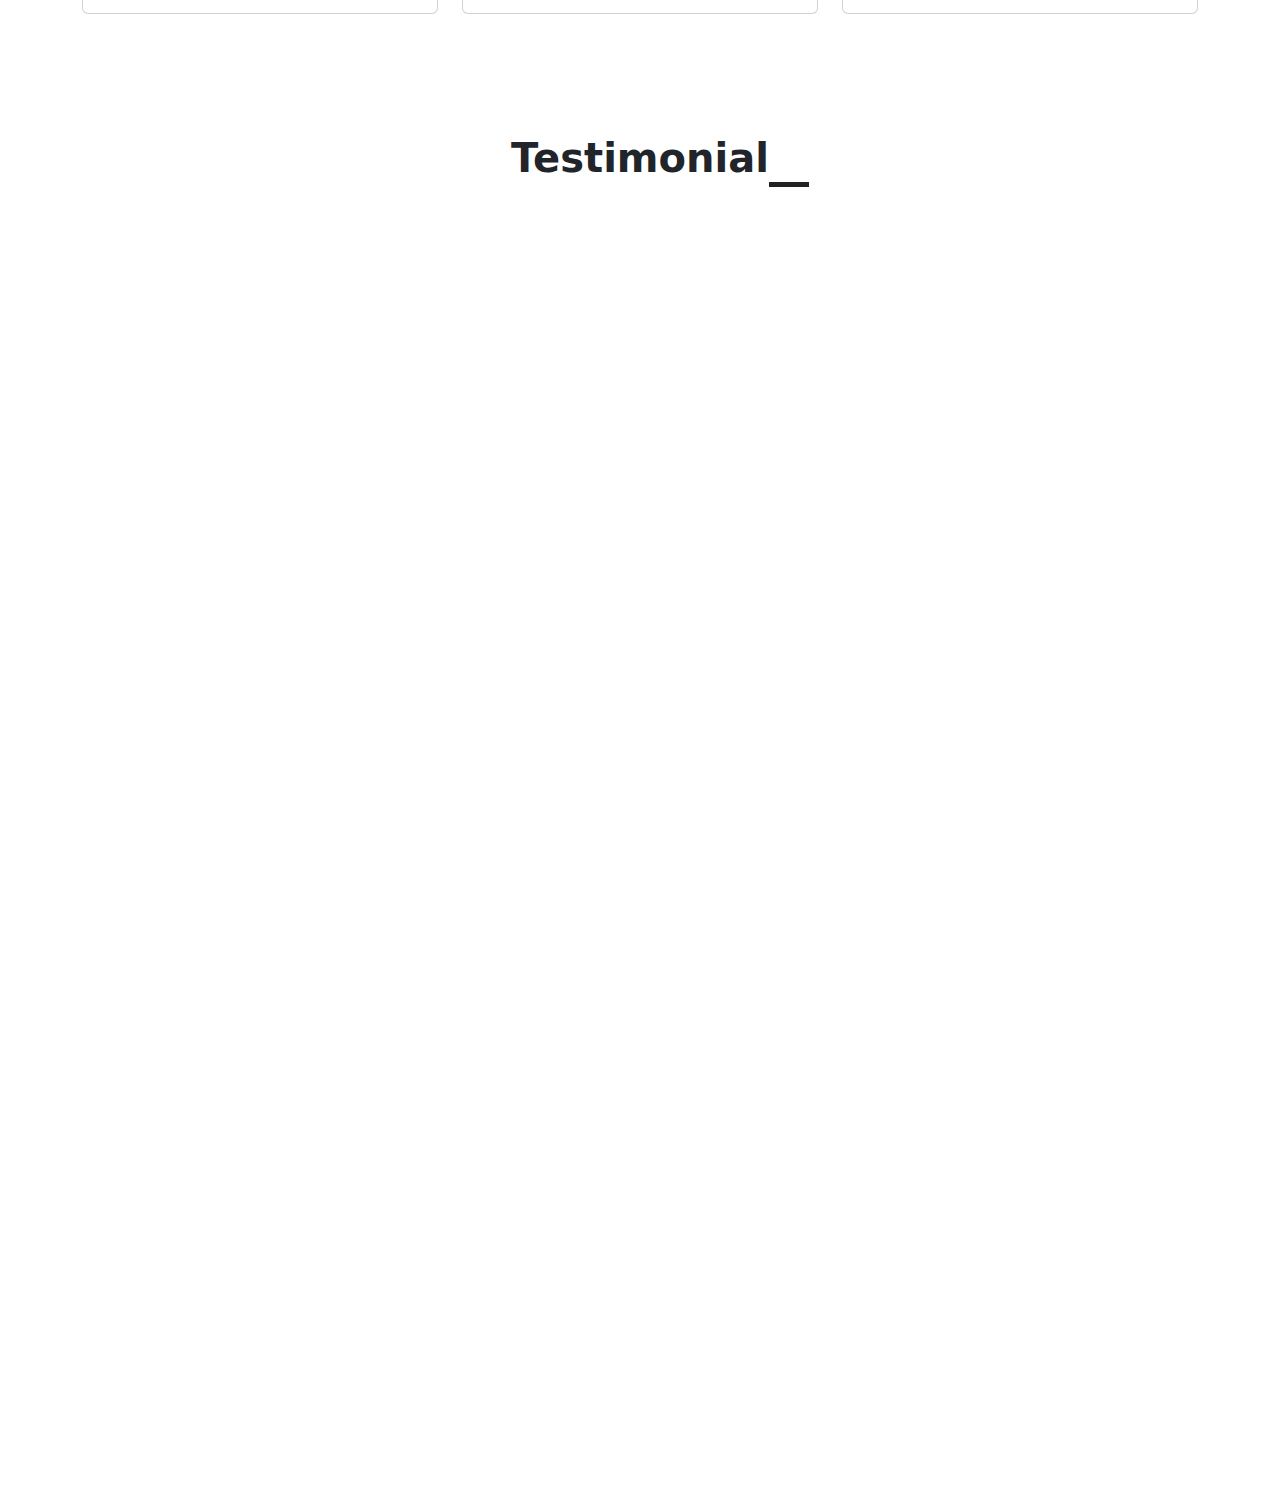
==== commit a9150cb0: "Update index.html" ====
--- a/index.html
+++ b/index.html
@@ -39,6 +39,8 @@
                         <a href="#404" class="dropdown-item">404 Page</a>
                     </div>
                 </div>
+                <a href="#e" class="nav-item nav-link text-capitalize  fw-bold dark-mode"><i class="fa-solid fa-circle-half-stroke fa-lg mx-2"></i>dark mode</a>
+
             </div>
         </div>
         <!-- landing -->
@@ -104,11 +106,11 @@
             </div>
         </div>
         <!-- about -->
-        <div class="about  container-fluid  px-lg-0 px-sm-0" id="about ">
+        <div class="about  container-fluid  px-lg-0 px-sm-0" id="about">
             <div class=" container about-container px-sm-0 ">
                 <div class="row">
                     <div class="col-lg-6 col-sm-12 text-center">
-                        <img src="css/img/about.jpg" alt="about.jpg" class="img-fluid h-75 ">
+                        <img src="css/img/about.jpg" alt="about.jpg" class="img-fluid  ">
                     </div>
                     <div class="col-lg-6 col-sm-12">
                         <div class="container about-d">
@@ -117,14 +119,14 @@
                                 doloribus voluptatum eligendi et officiis magni quidem perspiciatis illo eos maiores!
                             </p>
                             <div class="row">
-                                <div class="col p-3 box-count  shadow-sm">
+                                <div class=" col-sm-12 p-3 box-count  shadow-sm">
                                     <div class="d-flex align-items-center justify-content-between">
                                         <i class="fa-solid fa-check i-featuer"></i>
                                         <h2 class="fw-bold  count-num" data-target="1243">0</h2>
                                     </div>
                                     <h5 class="text-center fw-bold">Projects Done</h5>
                                 </div>
-                                <div class="col p-3 box-count shadow-sm">
+                                <div class=" col-sm-12 p-3 box-count shadow-sm">
                                     <div class="d-flex align-items-center justify-content-between">
                                         <i class="fa fa-users fa-2x i-featuer"></i>
                                         <h2 class="fw-bold  count-num" data-target="1190">0</h2>
@@ -305,8 +307,9 @@
         <div class="Projects py-5 position-relative" id="Projects">
             <h1 class="position-relative about-title text-capitalize fw-bolder rightdash text-center w-100">our projects
             </h1>
+
             <div class="position-relative d-flex justify-content-center g-4">
-                <div class="btn-group my-4 g-5 p-3">
+                <div class="btn-group my-4 g-5 p-3 project-btn">
                     <h4 class="btn btn-outline-dark text-capitalize tab-btn tab-btn-active d-flex align-items-center"
                         data-id="row-project">all
                     </h4>
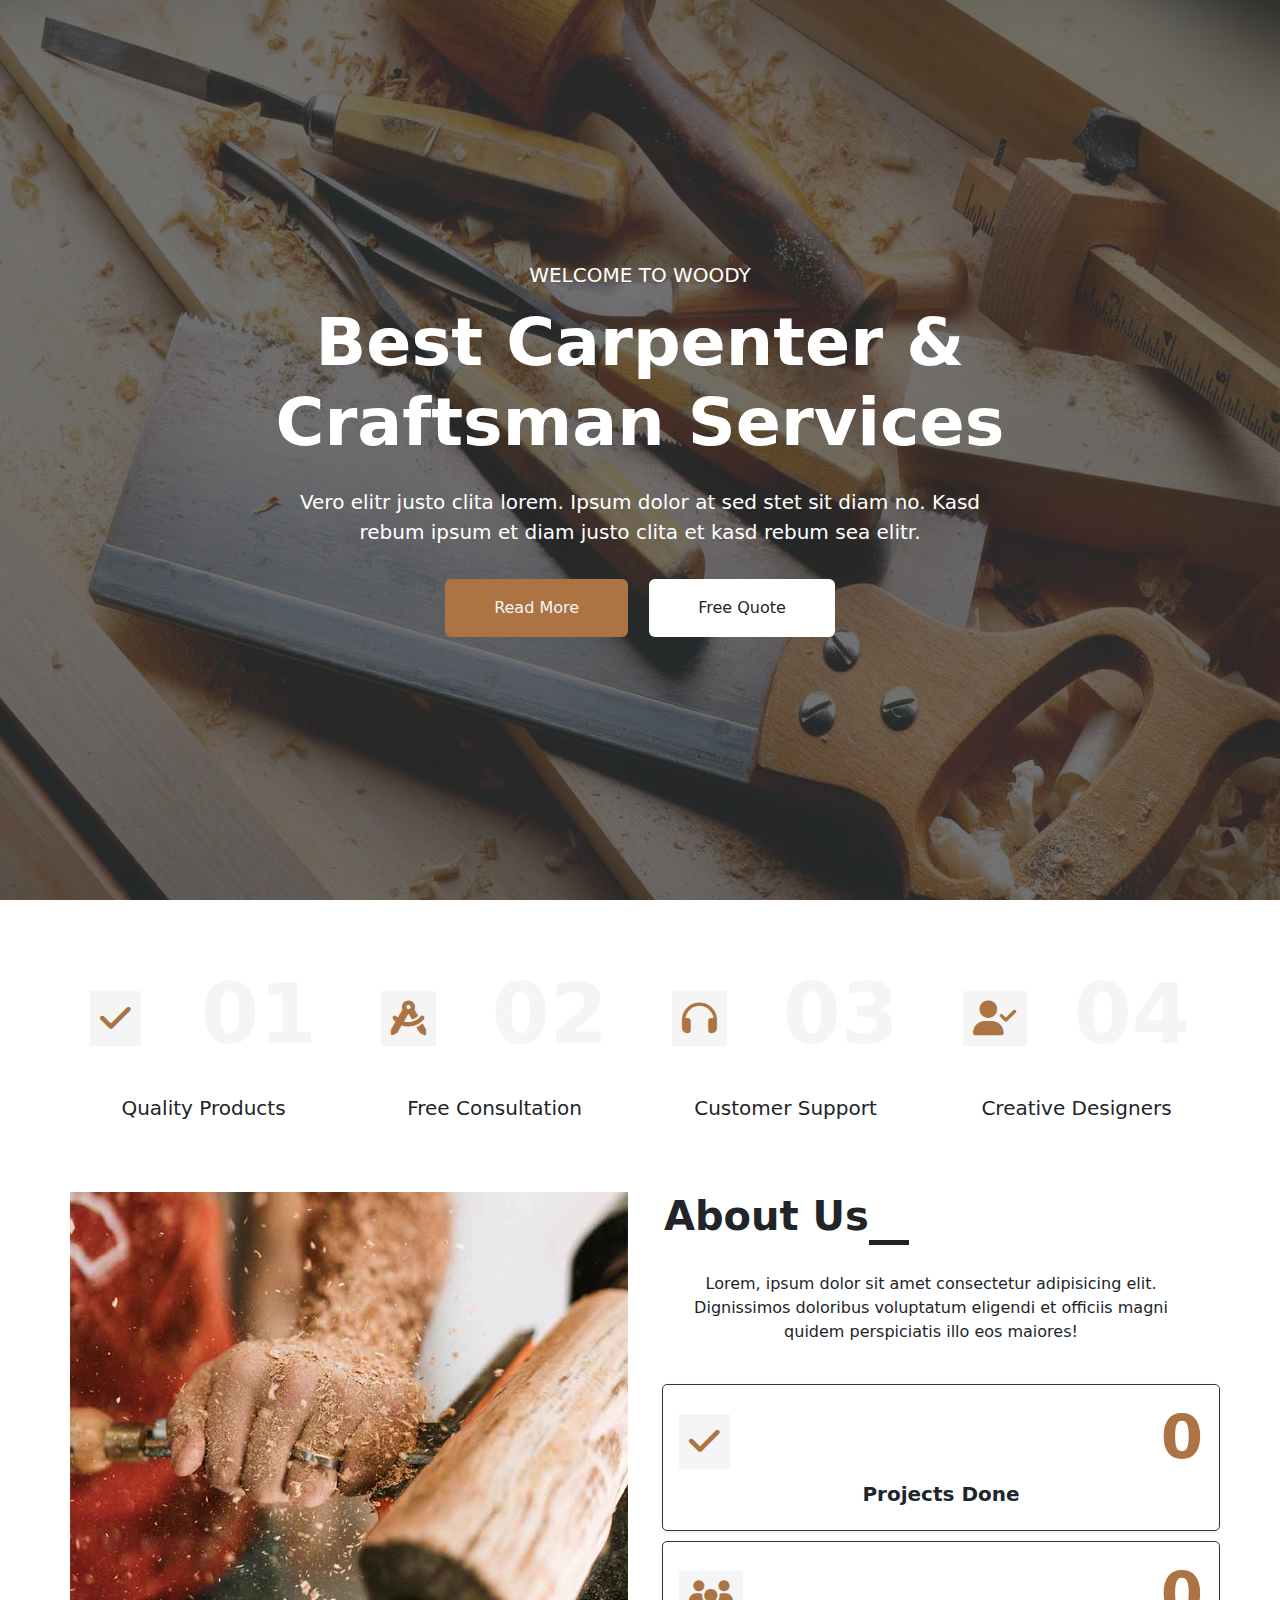
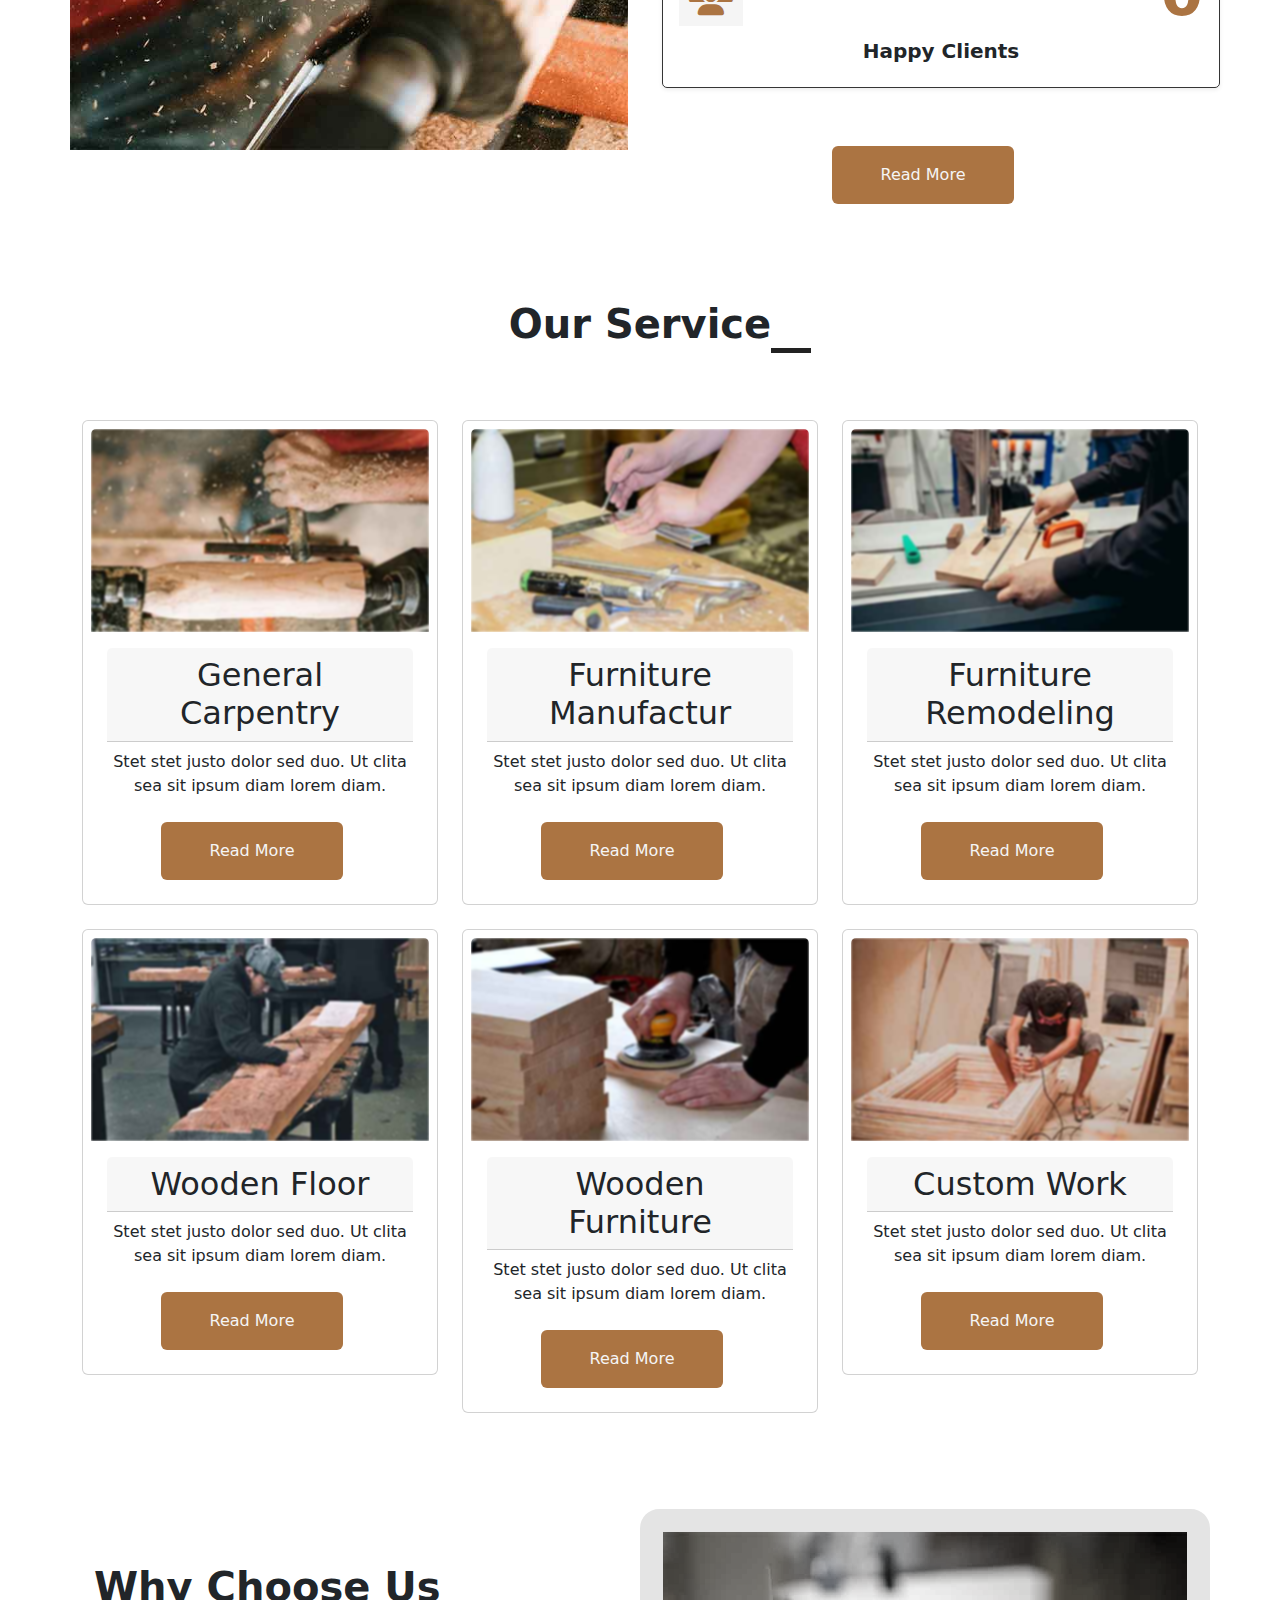
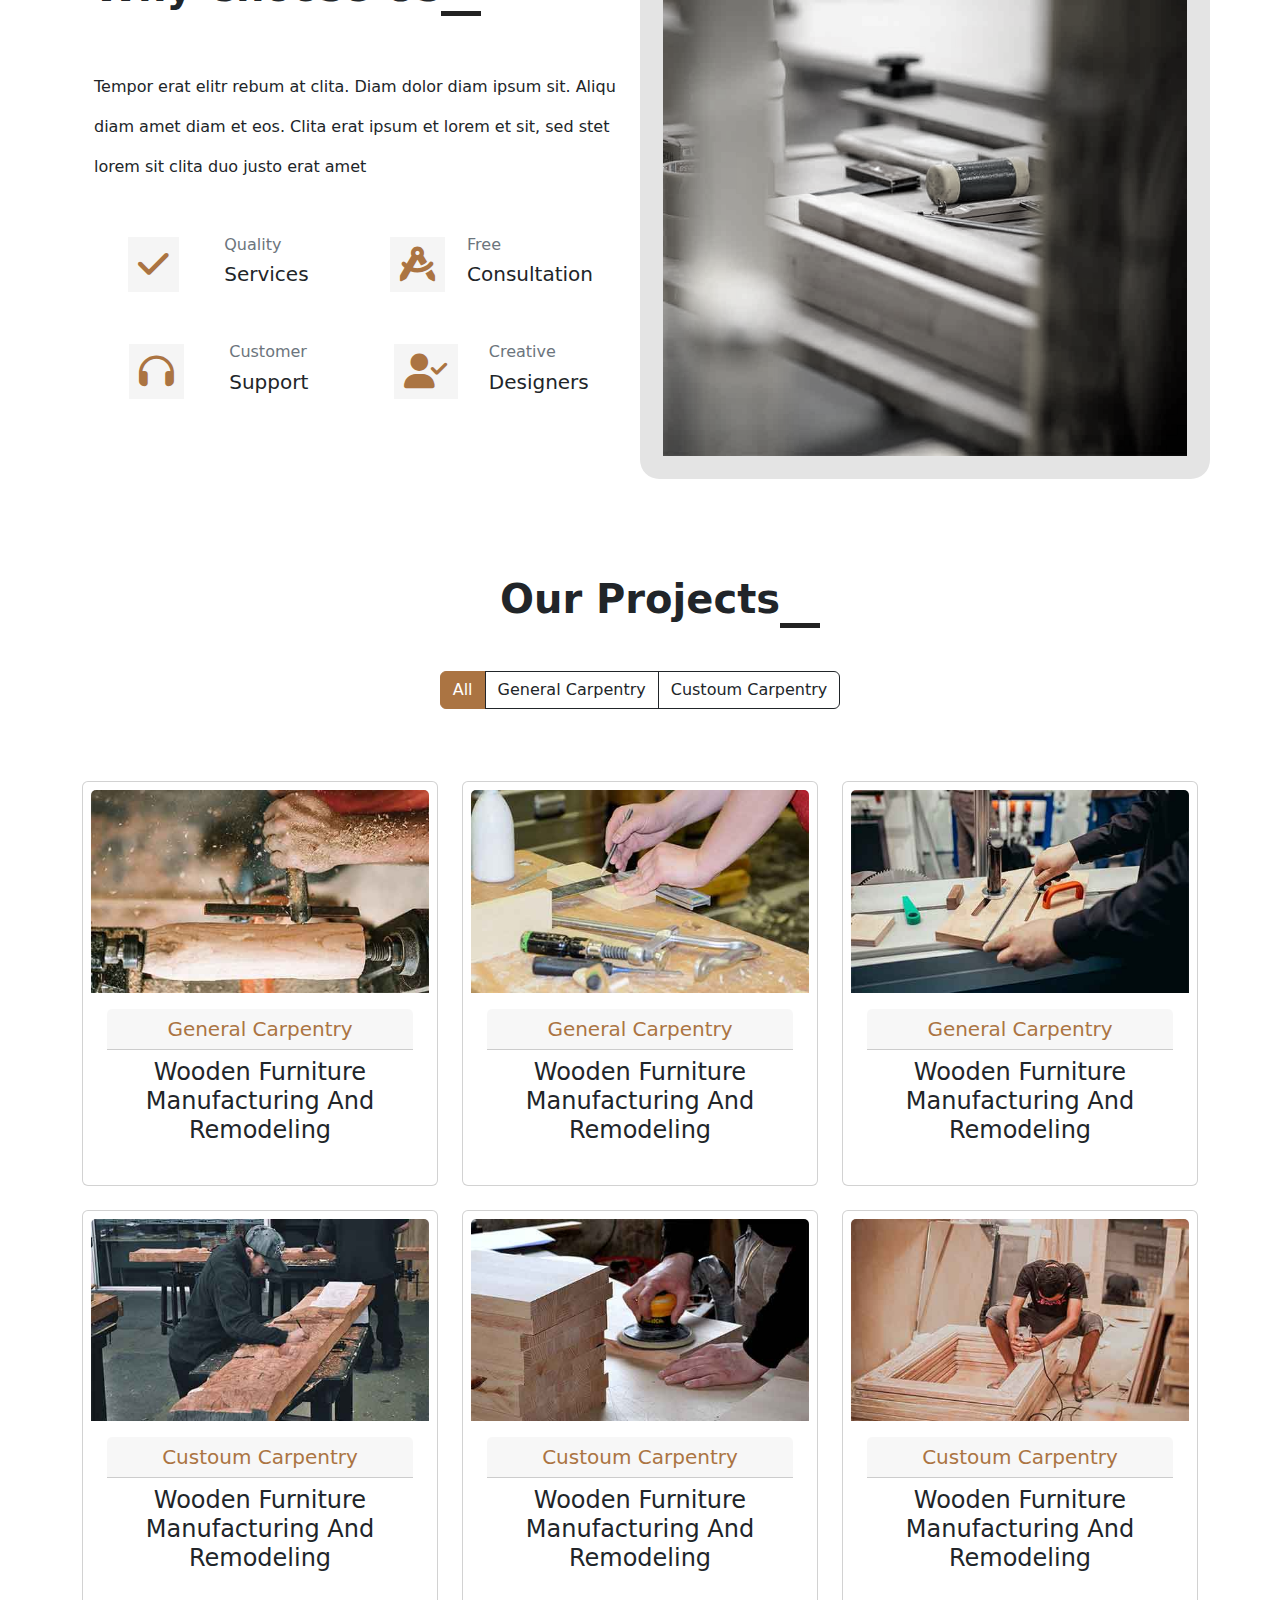
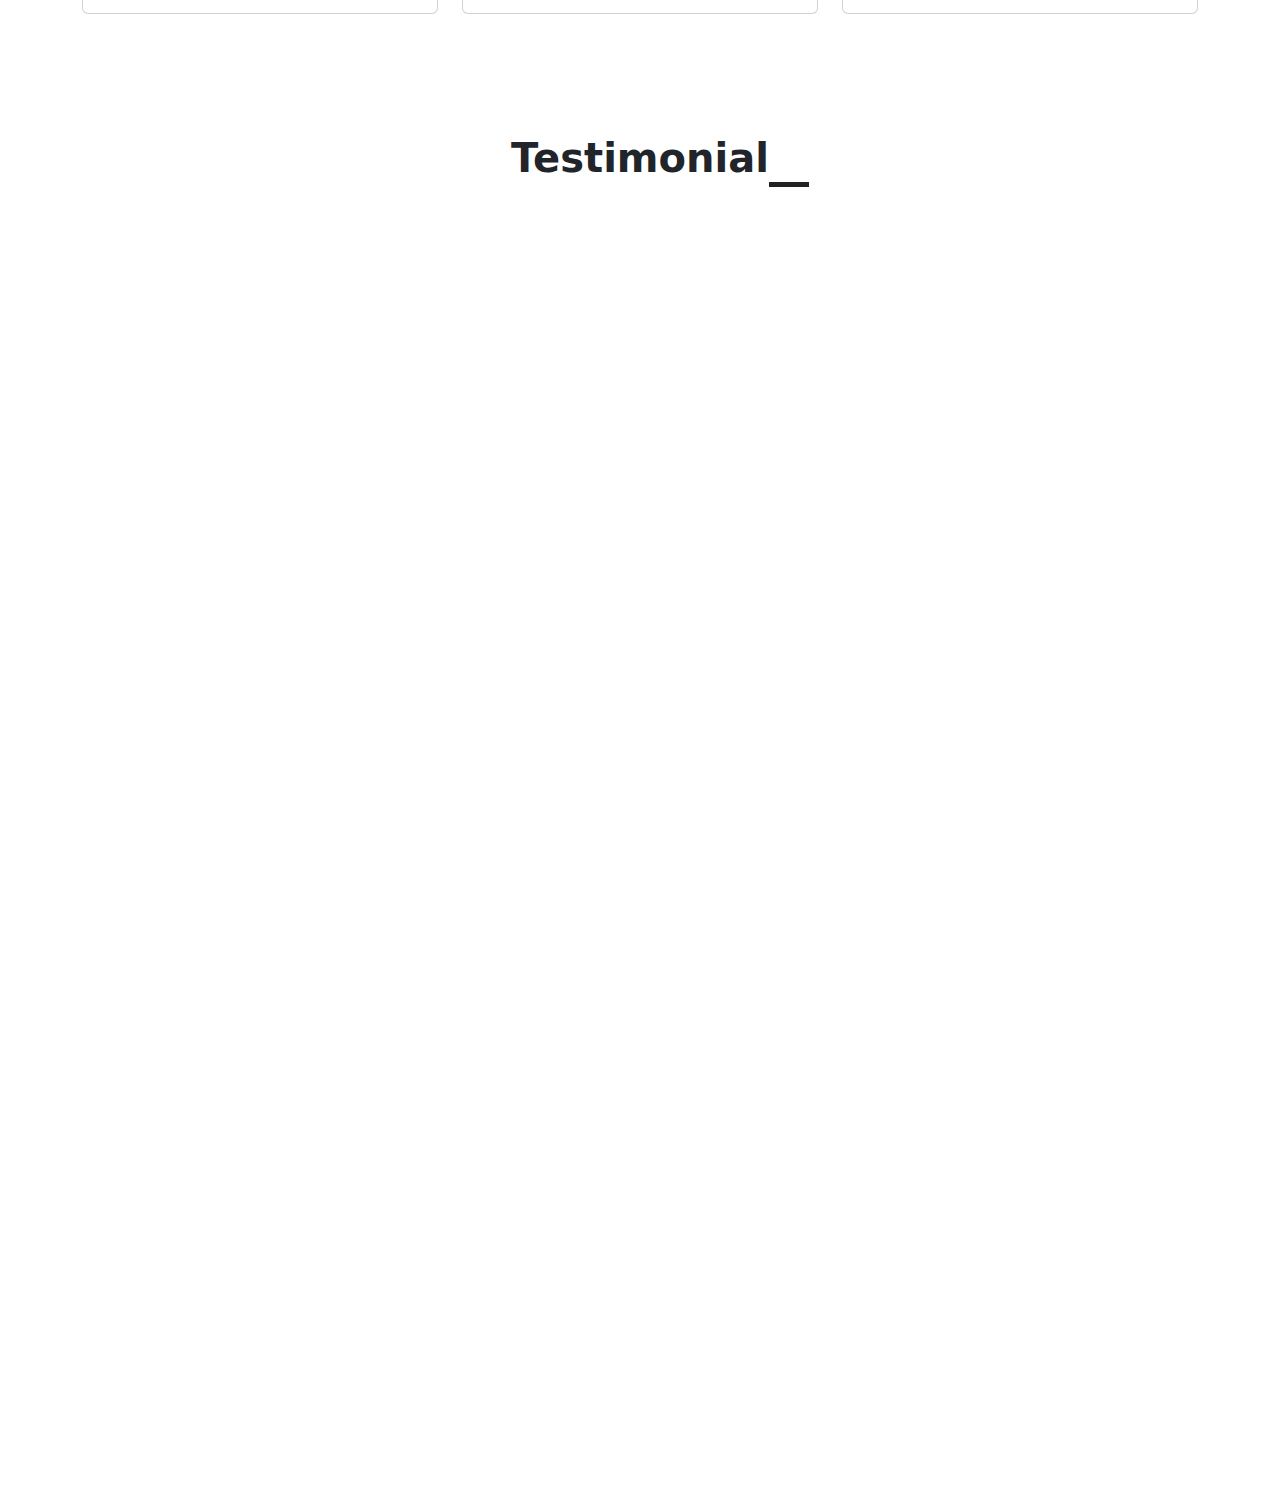
==== commit 567d835e: "Update index.html" ====
--- a/index.html
+++ b/index.html
@@ -24,12 +24,12 @@
             <button type="button" class="navbar-toggler me-4 d-sm-inline-block d-lg-none">
                 <span class="navbar-toggler-icon"></span>
             </button>
-            <div class="navbar-collapse collapse justify-content-around">
-                <a href="#landing" class="nav-item nav-link text-capitalize  fw-bold">home</a>
-                <a href="#about" class="nav-item nav-link text-capitalize  fw-bold">about</a>
-                <a href="#service" class="nav-item nav-link text-capitalize  fw-bold">service</a>
-                <a href="#Projects" class="nav-item nav-link text-capitalize  fw-bold">projects</a>
-                <div class="nav-item dropdown position-relative">
+            <div class="navbar-collapse collapse justify-content-end ">
+                <a href="#landing" class="nav-item nav-link text-capitalize  fw-bold px-lg-4">home</a>
+                <a href="#about" class="nav-item nav-link text-capitalize  fw-bold px-lg-4">about</a>
+                <a href="#service" class="nav-item nav-link text-capitalize  fw-bold px-lg-4">service</a>
+                <a href="#Projects" class="nav-item nav-link text-capitalize  fw-bold px-lg-4">projects</a>
+                <div class="nav-item dropdown position-relative px-lg-4">
                     <a href="#" class="nav-link dropdown-toggle">Pages</a>
                     <div class="dropdown-menu fade-up position-absolute translate-middle-x">
                         <a href="#feature" class="dropdown-item">Feature</a>
@@ -39,7 +39,7 @@
                         <a href="#404" class="dropdown-item">404 Page</a>
                     </div>
                 </div>
-                <a href="#e" class="nav-item nav-link text-capitalize  fw-bold dark-mode"><i class="fa-solid fa-circle-half-stroke fa-lg mx-2"></i>dark mode</a>
+                <a href="#e" class="nav-item nav-link text-capitalize  fw-bold dark-mode px-lg-4"><i class="fa-solid fa-circle-half-stroke fa-lg mx-2"></i>dark mode</a>
 
             </div>
         </div>
@@ -109,10 +109,10 @@
         <div class="about  container-fluid  px-lg-0 px-sm-0" id="about">
             <div class=" container about-container px-sm-0 ">
                 <div class="row">
-                    <div class="col-lg-6 col-sm-12 text-center">
+                    <div class="col-lg-6 col-sm-12 text-center ">
                         <img src="css/img/about.jpg" alt="about.jpg" class="img-fluid  ">
                     </div>
-                    <div class="col-lg-6 col-sm-12">
+                    <div class="col-lg-6 col-sm-12 counter text-center">
                         <div class="container about-d">
                             <h1 class="position-relative about-title text-capitalize fw-bolder rightdash ">about us</h1>
                             <p class="py-4">Lorem, ipsum dolor sit amet consectetur adipisicing elit. Dignissimos
@@ -319,7 +319,7 @@
                         data-id="custoum">custoum Carpentry</h4>
                 </div>
             </div>
-            <div class="container project-container position-relative">
+            <div class="container project-container position-relative overflow-hidden">
                 <div class="row row-project" id="General">
                     <div class="col-lg-4 col-md-6 col-12  mt-4 General project-card ">
                         <div class="card p-2 overflow-hidden  ">
--- a/css/Desing 14.css
+++ b/css/Desing 14.css
@@ -8,7 +8,16 @@
     background-color: var(--primary);
     color: #fff;
 }
-
+::-webkit-scrollbar {
+    width: 12px;
+}
+::-webkit-scrollbar-thumb{
+    background: var(--dark);
+}
+
+::-webkit-scrollbar-track {
+        background: var(--primary);
+}
 html {
     font-family: 'Alexandria', sans-serif;
     font-family: 'Amiri', serif;
@@ -305,4 +314,19 @@
 .fadeup {
     opacity: 1;
     transform: none;
-}+}
+.dark-bg
+{
+    background-color: var(--dark) !important;
+    color: var(--light) !important;
+    /* 1 ,2,4 */
+}
+.e4-bg{
+    background-color: #e4e4e4;
+    /* 3,4,5 */
+
+
+}
+.dark-border{
+    border-color: var(--primary) !important;
+}
